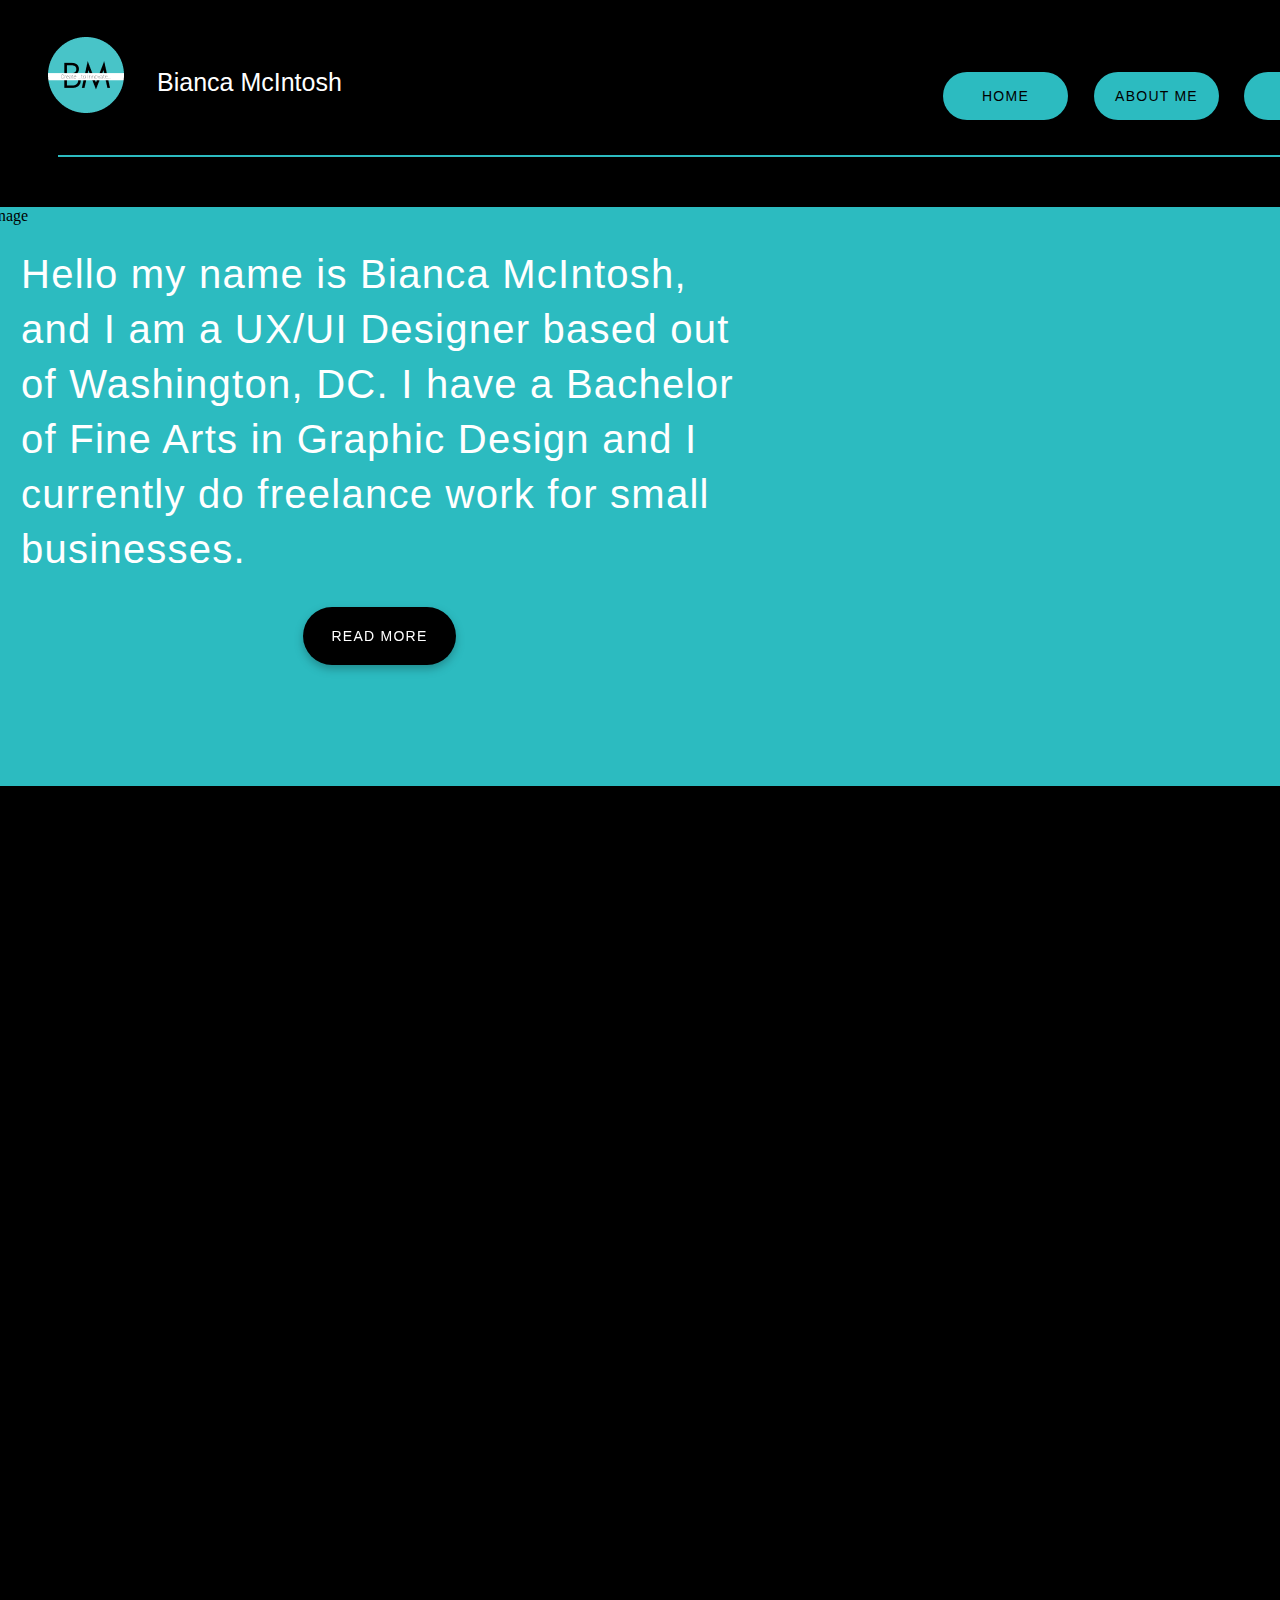
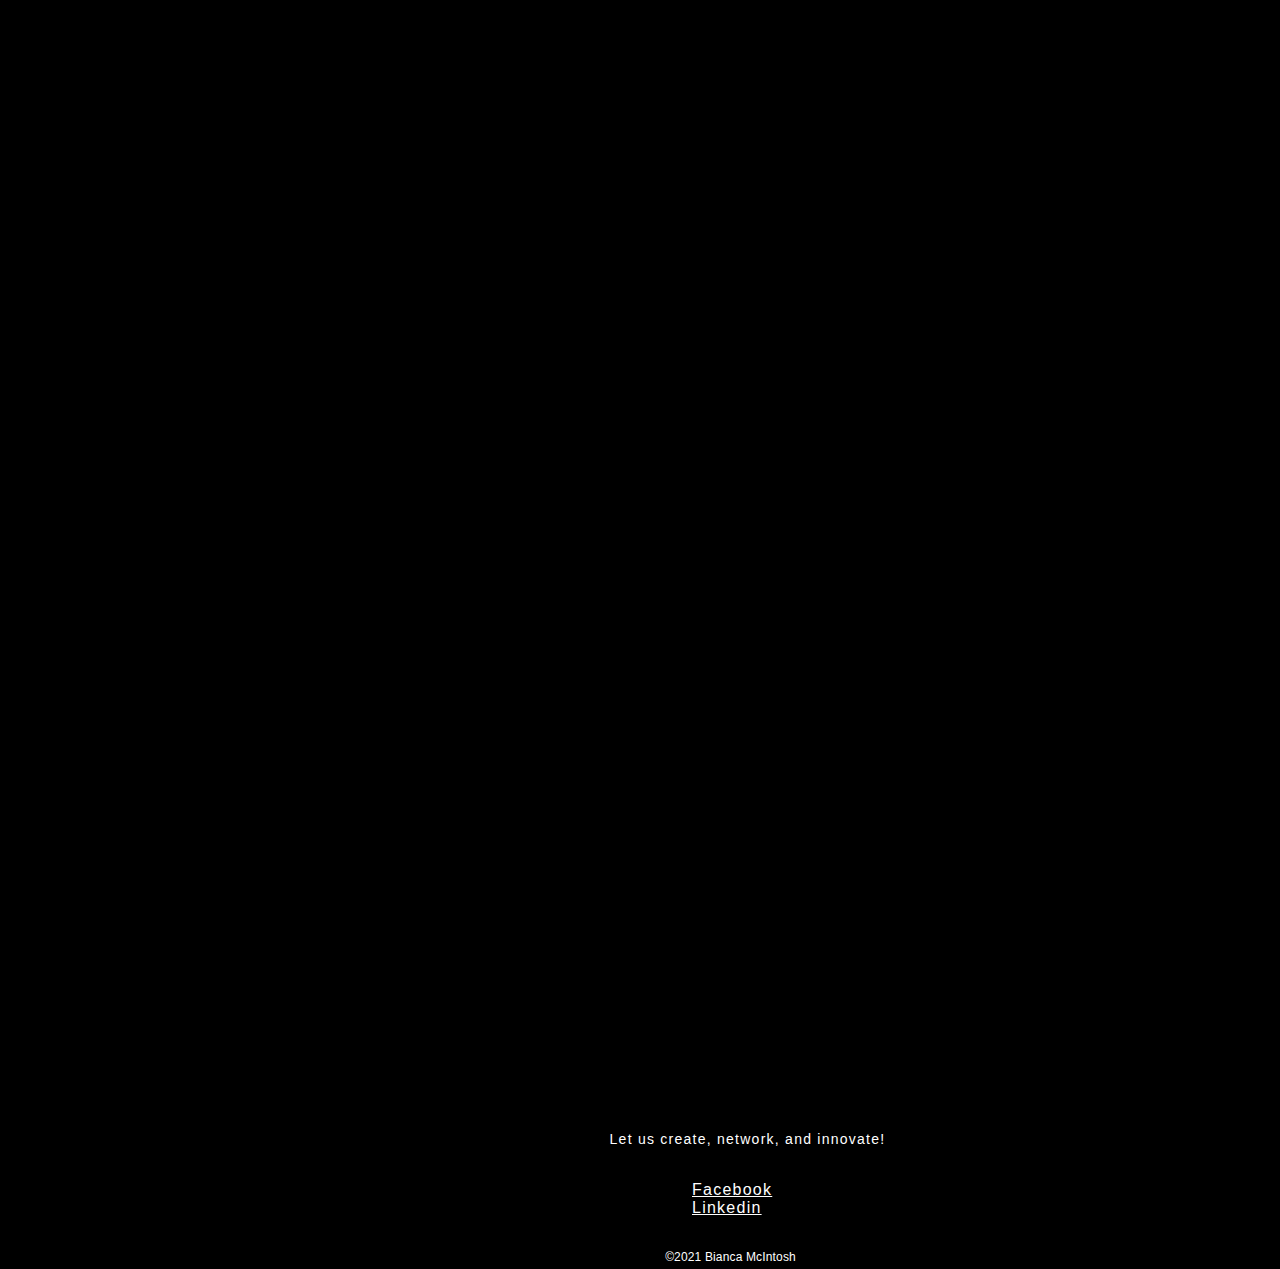
==== index.html @ e49cc17b "update photo" ====
<!DOCTYPE html>
<html>
<head>
    <link rel="stylesheet" href="css/style.css">


</head>
<body>
        
    <header class= "navigation">
        <div class="logo">
        
            <img src="images/Logo.png" alt="Logo">
            <span class="bianca">Bianca McIntosh</span>

            <nav>
                <button class="button button1">Work</button>
                <button class="button button2">About Me</button>
                <button class="button button3">Home</button>
    
                </nav>
        </div>
       
        <hr class="horizontalLine">

    </header>
<section id="heroImg">
   
   <div class= "grid-container">
    
            <p class="myStory">Hello my name is Bianca McIntosh, and I am a UX/UI Designer based out of Washington, DC. 
            I have a Bachelor of Fine Arts in Graphic Design and I currently do freelance work for small businesses.</p>
            <button id="button4"> Read More</button>

         <img src="images/IMG_3652.png", alt="image"> 
    </div>
    </section>

   <footer>
    <p class="myquote">Let us create, network, and innovate!</p>
    <p class= "copyright"> ©2021 Bianca McIntosh</p>
        <ul style="list-style-type:none;">
            <footer class="footer facebook" class="footer linkedin" class="footer myquote" class=" footer copyright">
            <li></li><a href="https://www.facebook.com/BeTheDesign20"style="color: white">Facebook</a></li>
            <li><a href="https://www.linkedin.com/in/bianca-mcintosh-96a148134/" style="color: white;"> Linkedin </a></li>
            
        </ul> 
    </footer>
</section>


</body>
</html>
---- css/style.css ----
.button{
  position: absolute;
  background-color: #2cbbc0;
  color: black;
  display: inline-block;
  font-size: 14px;
  border: none;
  border-radius: 30px;
  font-family: -apple-system, BlinkMacSystemFont, 'Segoe UI', Roboto, Oxygen, Ubuntu, Cantarell, 'Open Sans', 'Helvetica Neue', sans-serif;
  font-style: normal;
  font-weight: 500;
  font-size: 14px;
  line-height: 16px;
  text-align: center;
  letter-spacing: 1.25px;
  text-transform: uppercase;
  margin-left: -70px;
  align-items: center;
}
.button1{
  left: 87.92%;
  right: 3.4%;
  top: 0.8%;
  bottom: 98.41%;
  width:125px;
  height: 48px;
  top: 35px;
  left: 1266px;
}
.button2{
  left: 77.5%;
  right: 13.82%;
  top: 0.8%;
  bottom: 98.41%;
  width:125px;
  height:48px;
  top: 35px;
  left: 1116px;
}
.button3{
left: 67.01%;
right: 24.31%;
top: 0.8%;
bottom: 98.41%;
Width: 125px;
Height: 48px;
top: 35px;
Left: 965px;
}
.navigation{
  width: 100%;
  background-color:black;
  padding-top: -50px;
  padding-right: 150px;
  padding-bottom: -500px;
  padding-left: 25px;
}
.logo{
  /*padding: 30px;
  margin-top: 100px;
  margin-bottom: 100px;
  margin-right: 150px;
  margin-left: -20px;*/
  position: absolute;
  width: 76px;
  height: 76px;
  left: 48px;
  top: 37px; 
}
.horizontalLine{
  position: absolute;
  width: 1333px;
  height: 0px;
  left: 58px;
  top: 147px;
  border: 1px solid #2cbbc0;
}
.bianca{
  display: inline-block;
  position: absolute;
  text-align: left;
  width: 266px;
  height: 48px;
  left: 109px;
  top: 45px;
  font-family: -apple-system, BlinkMacSystemFont, 'Segoe UI', Roboto, Oxygen, Ubuntu, Cantarell, 'Open Sans', 'Helvetica Neue', sans-serif;
  font-style: normal;
  font-weight: normal;
  font-size: 25px;
  line-height: 0px;
  color: white;
}
.ul{
  width: 50%;
  margin-left: auto;
}
.li{
padding: 5px;
}
#heroImg {
 position: absolute;
  left: 773px;
  right: -20px;
  top: 10px;
  bottom: 5315px;
  border-radius: 30px;
  height: 579px;
  width: 687px;
  /*background: url(file:///Users/Bianca/Documents/GitHub/My_First_Repo-/images/IMG_3652.png); */
  z-index: -1; 
  padding-bottom: -10px;
} 
.myStory{
  color: white;
  font-style: normal;
  position: absolute;
  width: 714px;
  height: 460px;
  left: 48px;
  top: 0px;
  font-family: -apple-system, BlinkMacSystemFont, 'Segoe UI', Roboto, Oxygen, Ubuntu, Cantarell, 'Open Sans', 'Helvetica Neue', sans-serif;
  font-style: normal;
  font-weight: normal;
  font-size: 40px;
  line-height: 55px;
  letter-spacing: 1.25px;
  align-items: flex-start;
 }
.image{
  *max-width: 500px;
  max-height: 600px;
  height: 600px;
  width: 500px; 
  display: flex;
  height: 600px;
  justify-content: center;
  align-items: center; 
}
 #button4{
  position: absolute;
  left: 22.92%;
  right: 66.46%;
  top: 10.79%;
  bottom: 88.26%;
  filter: drop-shadow(0px 4px 4px rgba(0, 0, 0, 0.25));
  width: 153px;
  height: 58px;
  top: 400px;
  left: 330px;
  background-color: black;
  color: white;
  display: inline-block;
  font-size: 14px;
  border: none;
  border-radius: 30px;
  font-family: -apple-system, BlinkMacSystemFont, 'Segoe UI', Roboto, Oxygen, Ubuntu, Cantarell, 'Open Sans', 'Helvetica Neue', sans-serif;
  font-style: normal;
  font-weight: 500;
  font-size: 14px;
  line-height: 16px;
  text-align: center;
  letter-spacing: 1.25px;
  text-transform: uppercase;
 }
 .footer{
  position: absolute;
  font-display: inline-block;
  letter-spacing: 1.25px;
  display: inline-block;
  align-items: center;
  text-align: center;
  font-family: -apple-system, BlinkMacSystemFont, 'Segoe UI', Roboto, Oxygen, Ubuntu, Cantarell, 'Open Sans', 'Helvetica Neue', sans-serif;
  font-style: normal;
 }
 .myquote{
  height: 128px;
  width: 1135px;
  left: 180px;
  top: 5917px;
  color: white;
  position: absolute;
  font-weight: 500;
  font-size: 14px;
  line-height: 16px;
  text-align: center;
  letter-spacing: 1.25px;
  position: absolute;
  display: inline-block;
  align-items: center;
  text-align: center;
  font-family: -apple-system, BlinkMacSystemFont, 'Segoe UI', Roboto, Oxygen, Ubuntu, Cantarell, 'Open Sans', 'Helvetica Neue', sans-serif;
  font-style: normal;
  margin-right: auto;
 }
 .copyright{
 width: 1395px;
 height: 24px;
 left: 663px;
 top: 6033px;
 font-weight: 500;
 font-size: 12px;
 line-height: 24px;
 letter-spacing: 0.15px;
 color: white;
 position: absolute;
 margin-left: -630px;
 margin-right: center;
 position: absolute;
 align-items: center;
 text-align: center;
 align-content: center;
 font-family: -apple-system, BlinkMacSystemFont, 'Segoe UI', Roboto, Oxygen, Ubuntu, Cantarell, 'Open Sans', 'Helvetica Neue', sans-serif;
 font-style: normal;
 }
 .facebook{
  left: 48.06%;
  right: 50.21%;
  top: 98.19%;
  bottom: 1.4%;
  width: 25px;
  height: 25px;
  top: 5981px;
  left: 692px;
  border-radius: 0px;
  margin-right: auto;
  color: white;
 }
 .linkedin{
  left: 51.32%;
  right: 46.94%;
  top: 98.19%;
  bottom: 1.4%;
  height: 25px;
  width: 25px;
  left: 739px;
  top: 5981px;
  border-radius: 0px;
  margin-right: auto;
  color: white;
 }
 .grid-container{
  position: absolute;
  width: 1391px;
  height: 579px;
  left: -800px;
  top: 197px;
  background-color: #2cbbc0;
  border-radius: 0px;
 } 
 
 body{
  background-color: black;
  @media screen and (min-width: 800px) {column: 100%
  width: 100%}
}
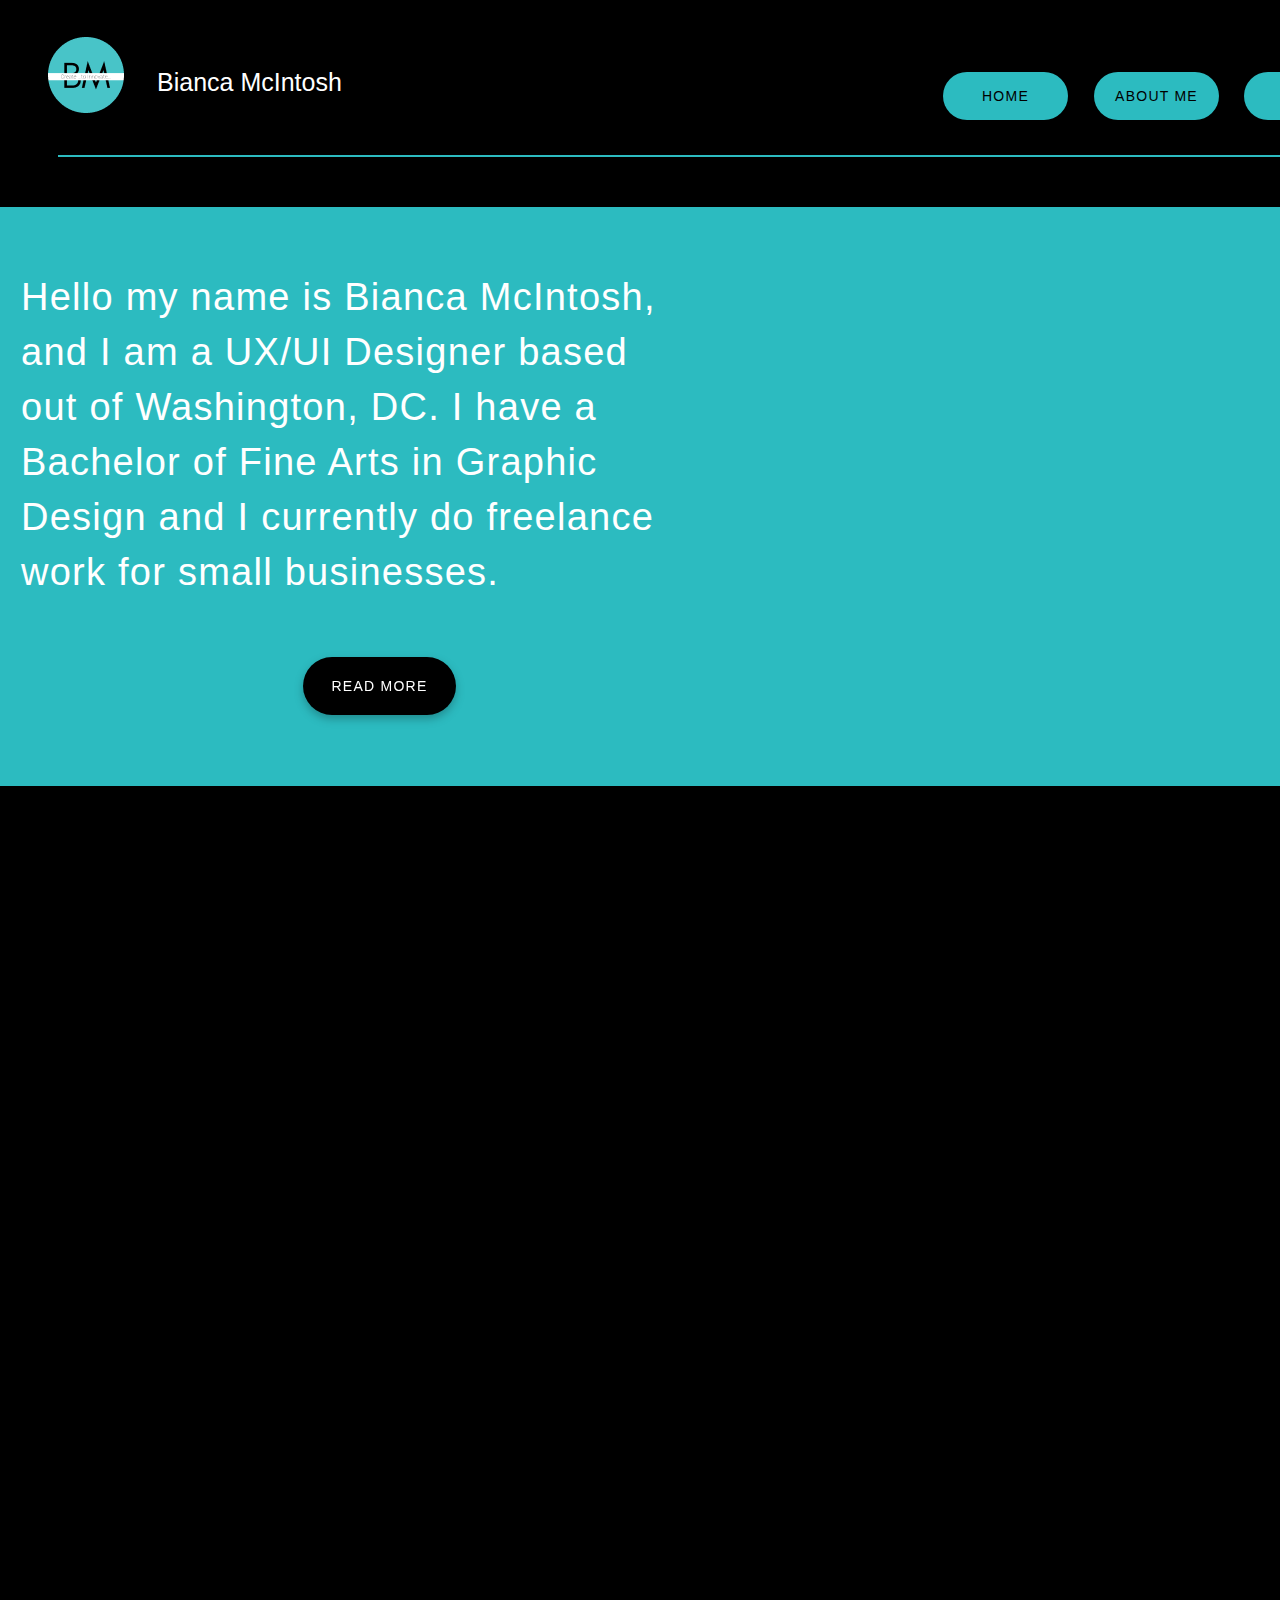
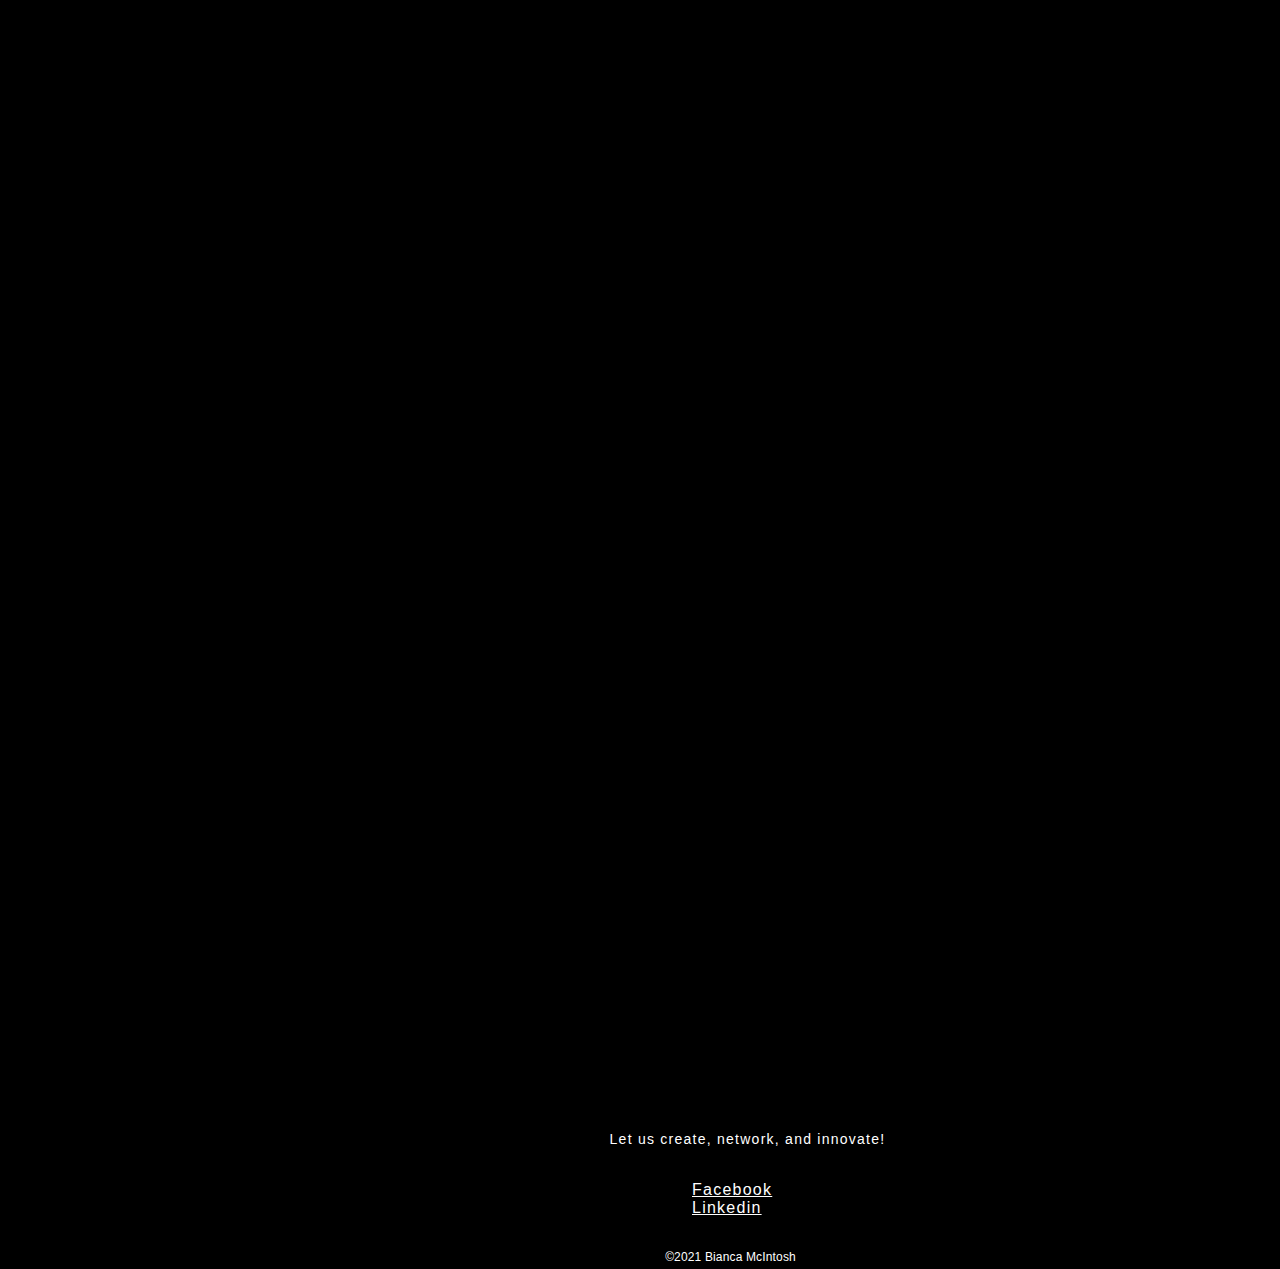
==== commit 0eec5d74: "Fixed hero image." ====
--- a/index.html
+++ b/index.html
@@ -32,7 +32,8 @@
             I have a Bachelor of Fine Arts in Graphic Design and I currently do freelance work for small businesses.</p>
             <button id="button4"> Read More</button>
 
-         <img src="images/IMG_3652.png", alt="image"> 
+         <img src="images/IMG_3652.png" style="float:right" alt="image" class="heroImg"> 
+
     </div>
     </section>
 
--- a/css/style.css
+++ b/css/style.css
@@ -110,24 +110,26 @@
   /*background: url(file:///Users/Bianca/Documents/GitHub/My_First_Repo-/images/IMG_3652.png); */
   z-index: -1; 
   padding-bottom: -10px;
+  float:right;
 } 
 .myStory{
   color: white;
   font-style: normal;
   position: absolute;
-  width: 714px;
+  width: 650px;
   height: 460px;
   left: 48px;
   top: 0px;
   font-family: -apple-system, BlinkMacSystemFont, 'Segoe UI', Roboto, Oxygen, Ubuntu, Cantarell, 'Open Sans', 'Helvetica Neue', sans-serif;
   font-style: normal;
   font-weight: normal;
-  font-size: 40px;
+  font-size: 38px;
   line-height: 55px;
   letter-spacing: 1.25px;
   align-items: flex-start;
- }
-.image{
+  padding-top: 25px;
+ }
+/*.image{
   *max-width: 500px;
   max-height: 600px;
   height: 600px;
@@ -136,7 +138,7 @@
   height: 600px;
   justify-content: center;
   align-items: center; 
-}
+}*/
  #button4{
   position: absolute;
   left: 22.92%;
@@ -146,11 +148,10 @@
   filter: drop-shadow(0px 4px 4px rgba(0, 0, 0, 0.25));
   width: 153px;
   height: 58px;
-  top: 400px;
+  top: 450px;
   left: 330px;
   background-color: black;
   color: white;
-  display: inline-block;
   font-size: 14px;
   border: none;
   border-radius: 30px;
@@ -248,7 +249,7 @@
   background-color: #2cbbc0;
   border-radius: 0px;
  } 
- 
+
  body{
   background-color: black;
   @media screen and (min-width: 800px) {column: 100%
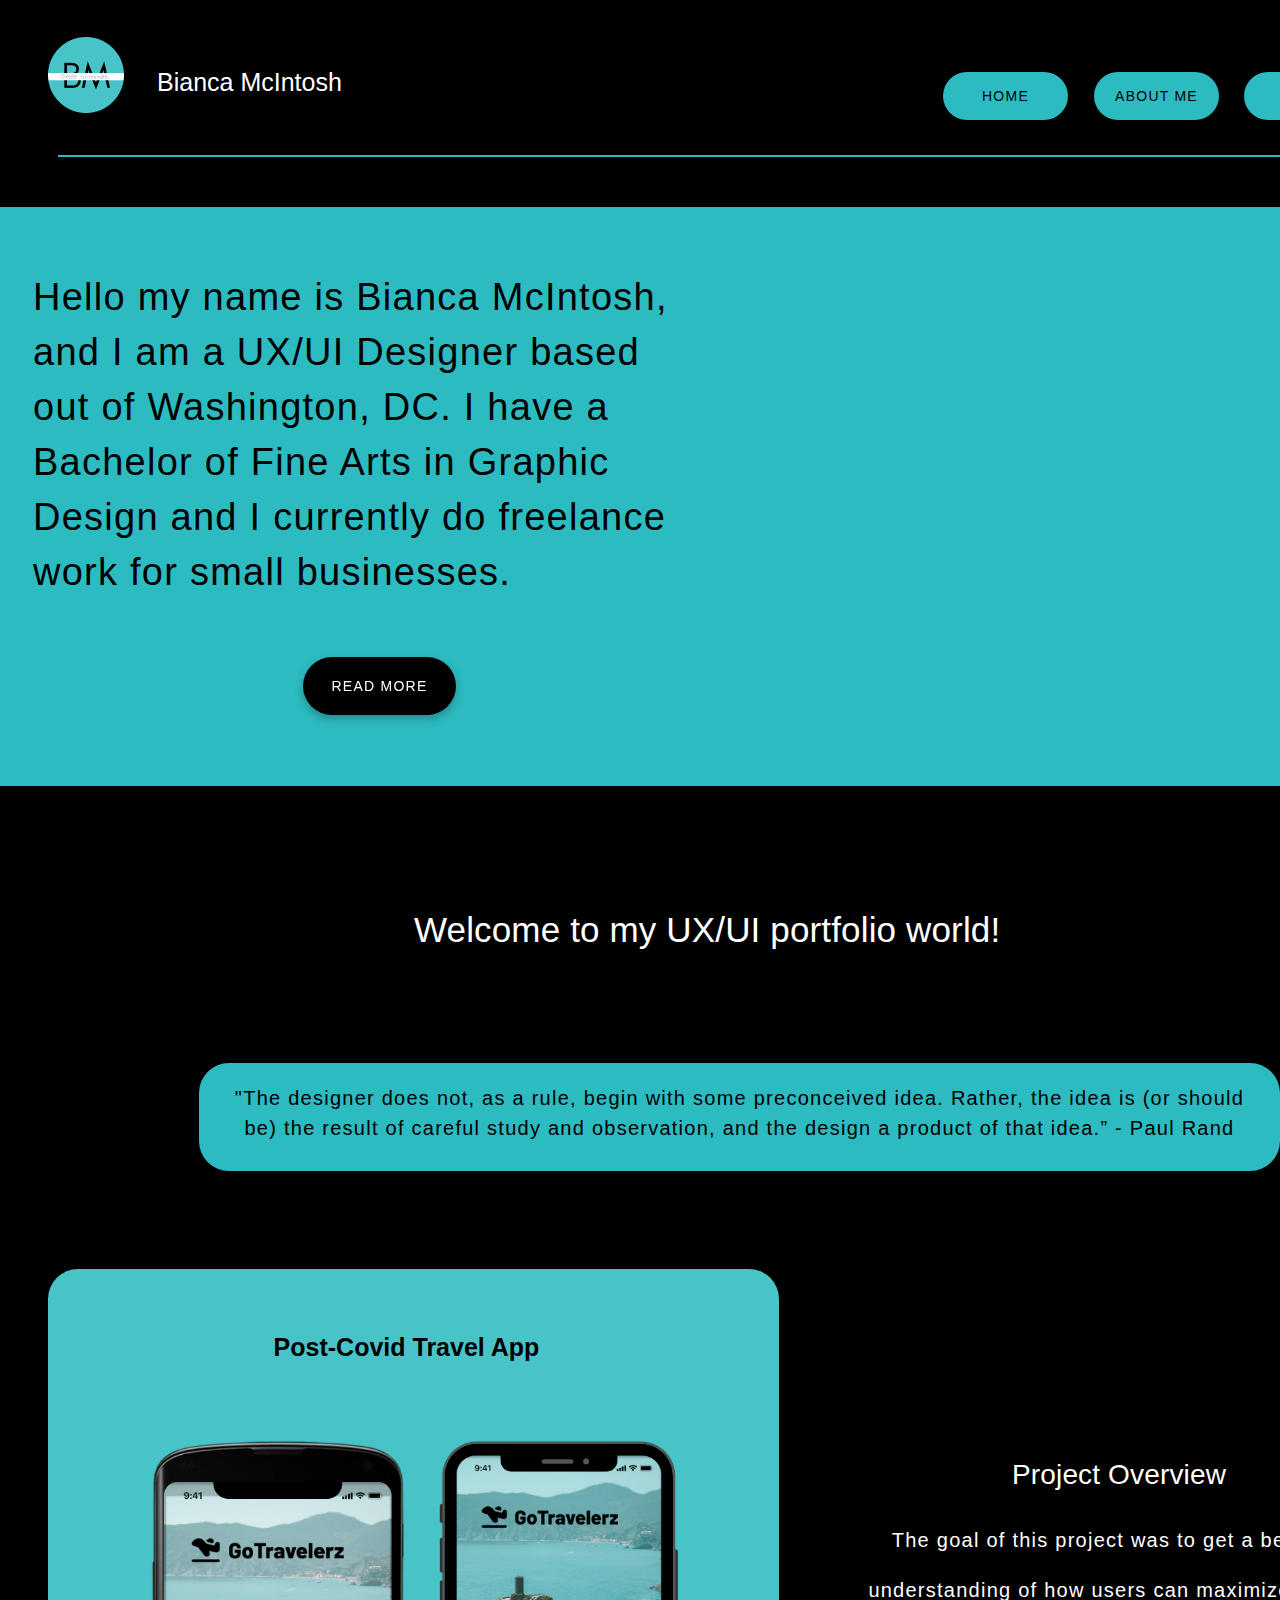
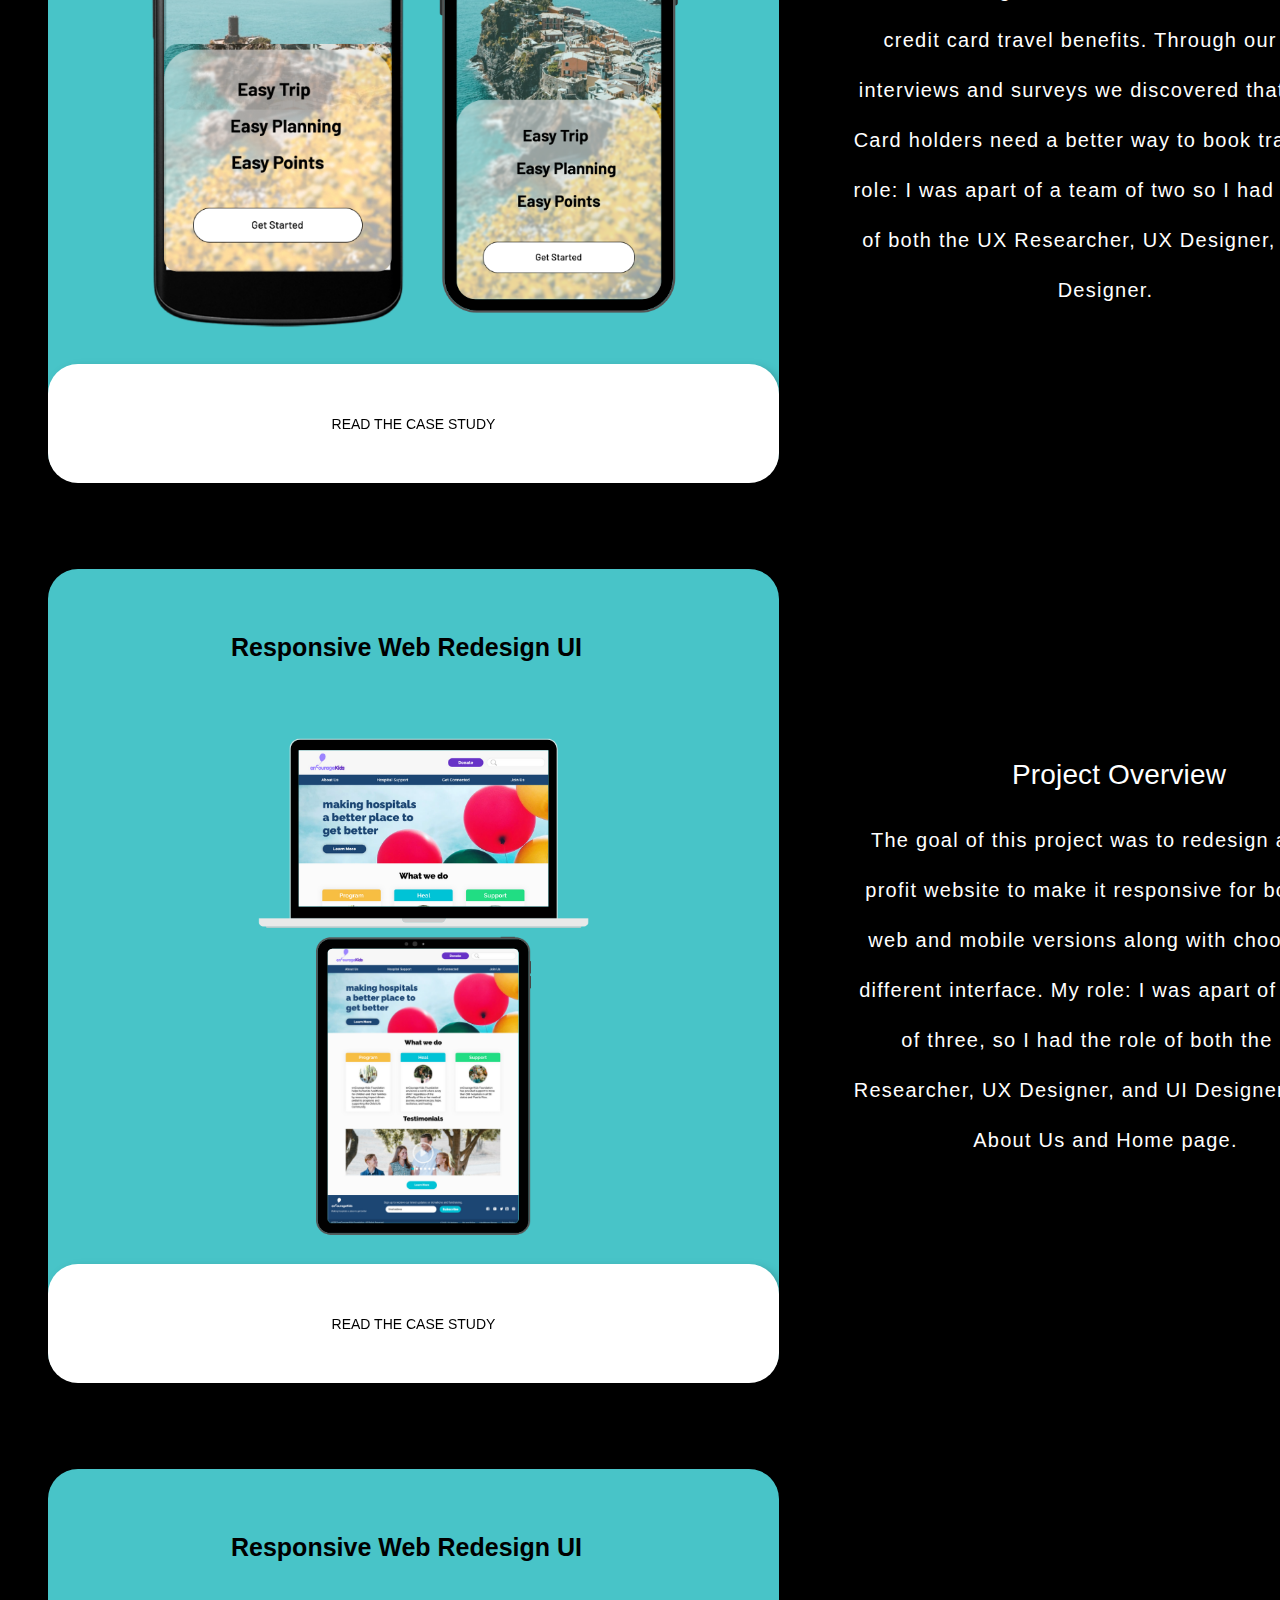
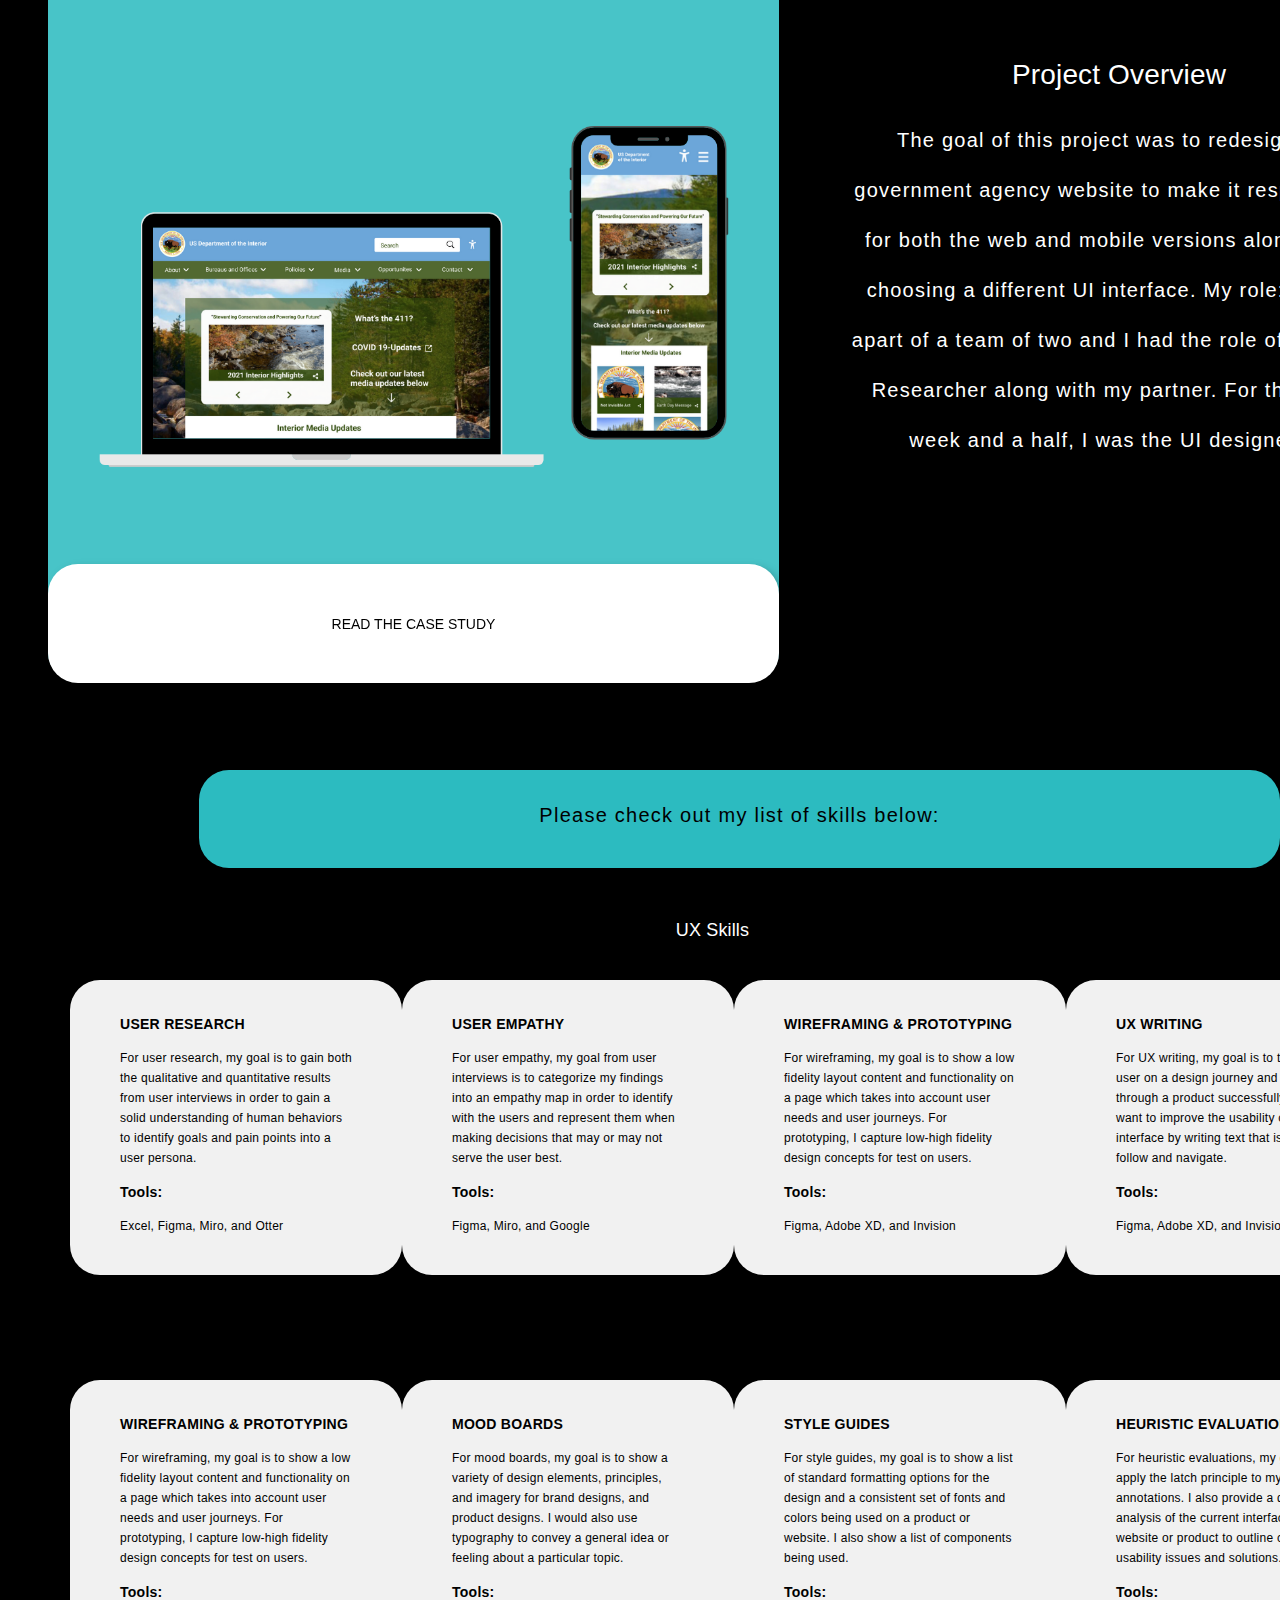
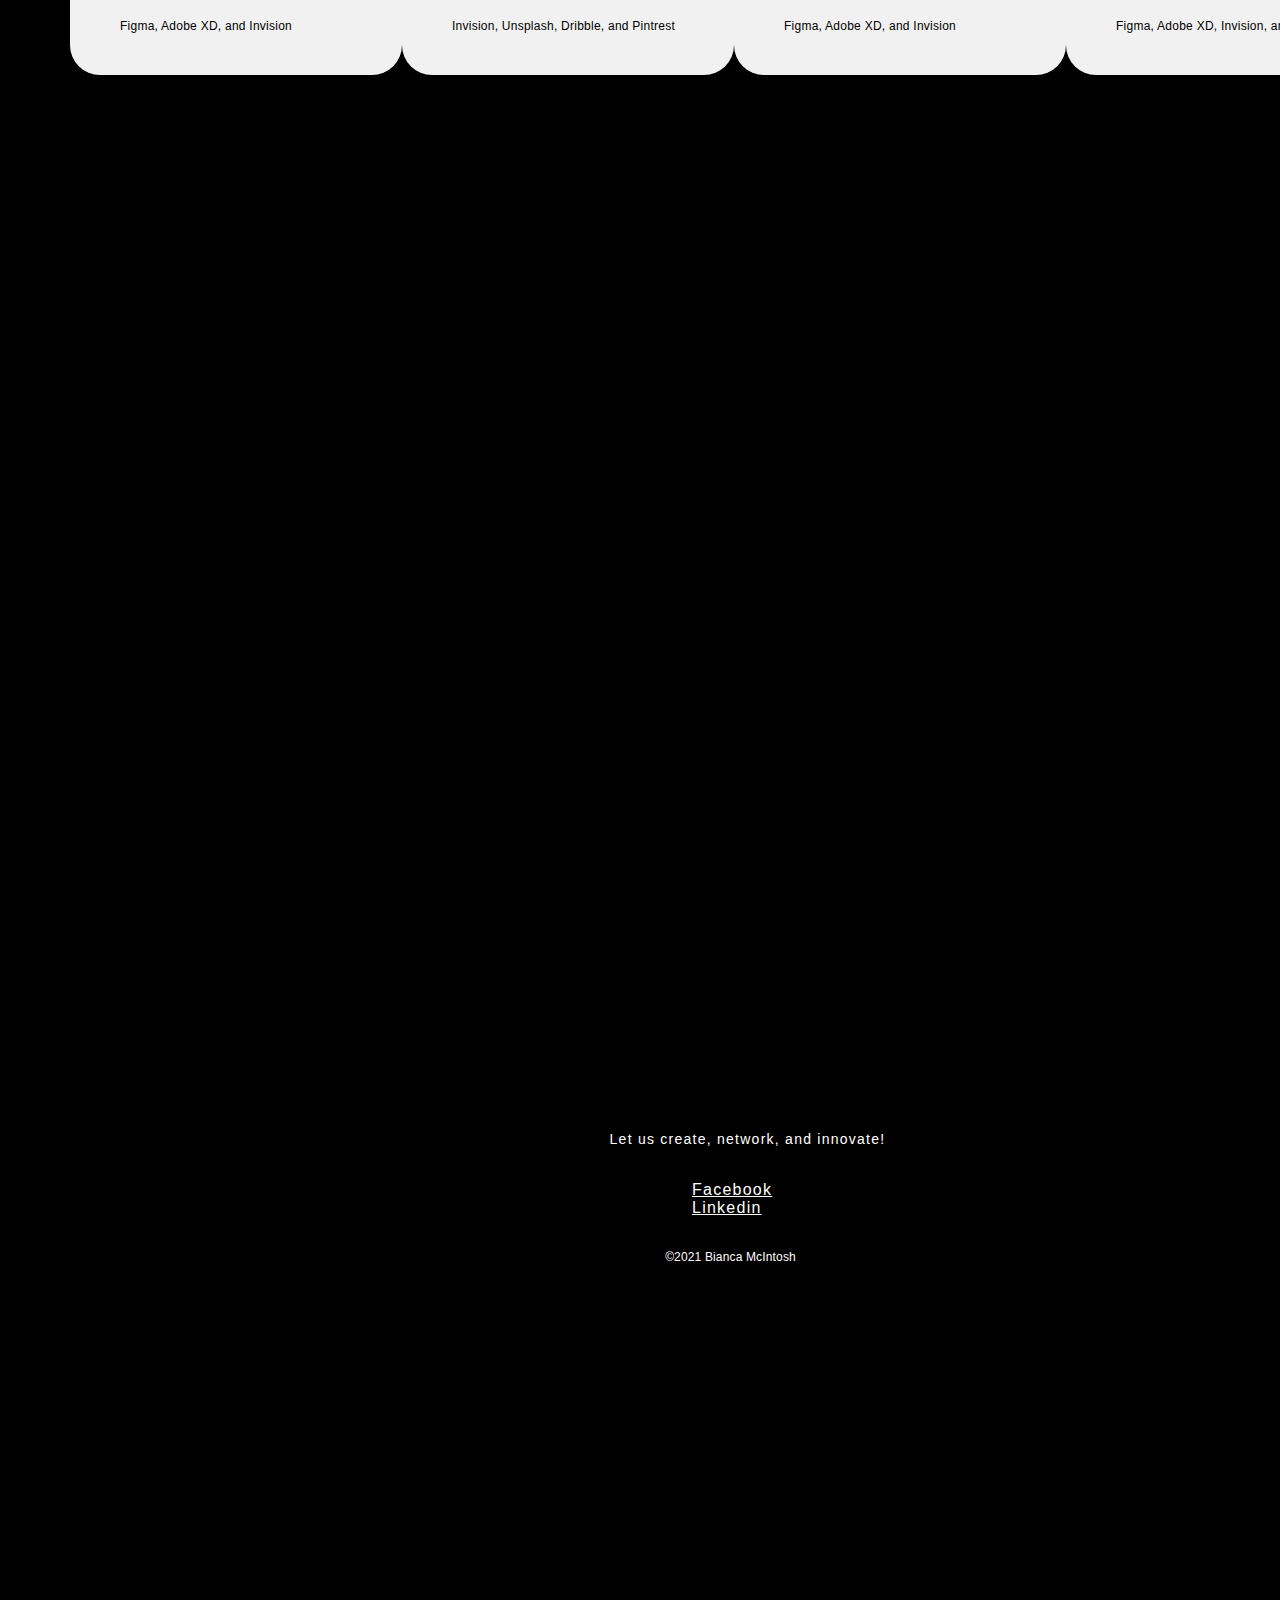
==== commit b034b7d3: "Updates." ====
--- a/index.html
+++ b/index.html
@@ -24,19 +24,122 @@
         <hr class="horizontalLine">
 
     </header>
-<section id="heroImg">
+<section id="hero">
    
    <div class= "grid-container">
     
-            <p class="myStory">Hello my name is Bianca McIntosh, and I am a UX/UI Designer based out of Washington, DC. 
-            I have a Bachelor of Fine Arts in Graphic Design and I currently do freelance work for small businesses.</p>
-            <button id="button4"> Read More</button>
+        <p class="myStory">Hello my name is Bianca McIntosh, and I am a UX/UI Designer based out of Washington, DC. 
+        I have a Bachelor of Fine Arts in Graphic Design and I currently do freelance work for small businesses.</p>
+        <button id="button4"> Read More</button>
 
-         <img src="images/IMG_3652.png" style="float:right" alt="image" class="heroImg"> 
+        <img class="heroimage" src="images/IMG_3652.png" alt="image"  class="hero">
 
     </div>
     </section>
+    <section>
+        <h1 class= "title">Welcome to my UX/UI portfolio world!</h1>
+        <div>
+        
+            <p class="quote">"The designer does not, as a rule, begin with some preconceived idea. Rather, the idea is (or should be) 
+            the result of careful study and observation, and the design a product of that idea.” - Paul Rand </p>
+        </div>
+            
+            <div class="container">
+                <h2><b class="h2">Post-Covid Travel App</b></h2>
+                <img class="image2" src="images/Untitled design (1).png" alt="Project1">
+                <button id="button5"> READ THE CASE STUDY</button>
+                <h3 class="h3"> Project Overview</h3>
+                <p class="overview">The goal of this project was to get a better understanding of how users can maximize their credit card travel benefits. 
+                    Through our user interviews and surveys we discovered that Credit Card holders need a better way to book travel.
+                    My role: I was apart of a team of two so I had the role of both the UX Researcher, UX Designer, and UI Designer.</p>
 
+               <div class="container2">
+                <h2><b class="h2">Responsive Web Redesign UI</b></h2>
+                <img class="image2" src="images/Untitled design (3).png" alt="Project2">
+                <button id="button5"> READ THE CASE STUDY</button>
+                <h3 class="h3"> Project Overview</h3>
+                <p class="overview">The goal of this project was to redesign a non-profit website to make it responsive for both the 
+                    web and mobile versions along with choosing a different interface. My role: I was apart of a team of three, so I had 
+                    the role of both the UX Researcher, UX Designer, and UI Designer for the About Us and Home page.</p>
+
+                    <div class="container2">
+                        <h2><b class="h2">Responsive Web Redesign UI</b></h2>
+                        <img class="image2" src="images/Untitled design (2).png" alt="Project3">
+                        <button id="button5"> READ THE CASE STUDY</button>
+                        <h3 class="h3"> Project Overview</h3>
+                        <p class="overview">The goal of this project was to redesign a government agency website to make it responsive for
+                            both the web and mobile versions along with choosing a different UI interface. My role: I was apart of a 
+                            team of two and I had the role of the UX Researcher along with my partner. For the last week and a half, 
+                            I was the UI designer.</p>
+            </div>
+          </div>
+    </section>
+    <section>
+        <div>
+        
+            <p class="subhead">Please check out my list of skills below: </p>
+        </div>
+
+        <p class="h4"> UX Skills</p>
+        <div class="flex-container">
+            
+            <div class="box">
+                <h3>USER RESEARCH</h3>
+                For user research, my goal is to gain both the qualitative and quantitative results from user interviews in order 
+                to gain a solid understanding of human behaviors to identify goals and pain points into a user persona. 
+                <h3>Tools:</h3>Excel, Figma, Miro, and Otter
+            </div>
+            <div class="box">
+                <h3> USER EMPATHY</h3>
+                For user empathy, my goal from user interviews is to categorize my findings into an empathy map in order to identify 
+                with the users and represent them when making decisions that may or may not serve the user best. 
+                <h3>Tools:</h3>Figma, Miro, and Google
+            </div>
+        
+            <div class="box">
+            <h3>WIREFRAMING & PROTOTYPING</h3>
+                For wireframing, my goal is to show a low fidelity layout content and functionality on a page which takes into account user needs and 
+                user journeys. For prototyping, I capture low-high fidelity design concepts for test on users. 
+                <h3>Tools:</h3>Figma, Adobe XD, and Invision
+            </div>  
+
+            <div class="box">
+            <h3>UX WRITING</h3>
+            For UX writing, my goal is to take the user on a design journey and guide them through a product successfully. I also want to improve the usability of an interface by writing text that is easy to follow and navigate.
+            <h3>Tools:</h3>Figma, Adobe XD, and Invision
+            </div>  
+                <p class="h4"> UI Skills</p>
+
+            <div class="box">
+                <h3>WIREFRAMING & PROTOTYPING</h3>
+                For wireframing, my goal is to show a low fidelity layout content and functionality on a page which takes into account user needs and user journeys. 
+                For prototyping, I capture low-high fidelity design concepts for test on users. 
+                <h3>Tools:</h3>Figma, Adobe XD, and Invision
+            </div>  
+
+            <div class="box">
+                <h3>MOOD BOARDS</h3>
+                For mood boards, my goal is to show a variety of design elements, principles, and imagery for brand designs, and product 
+                designs. I would also use typography to convey a general idea or feeling about a particular topic.
+                <h3>Tools:</h3>Invision, Unsplash, Dribble, and Pintrest
+            </div>  
+
+            <div class="box">
+                <h3>STYLE GUIDES</h3>
+                For style guides, my goal is to show a list of standard formatting options for the design and a consistent set of fonts 
+                and colors being used on a product or website. I also show a list of components being used.
+                <h3>Tools:</h3>Figma, Adobe XD, and Invision
+            </div>  
+
+            <div class="box">
+                <h3>HEURISTIC EVALUATIONS</h3>
+                For heuristic evaluations, my goal is apply the latch principle to my annotations. I also provide a detailed analysis of
+                the current interface of a website or product to outline current usability issues and solutions.
+                <h3>Tools:</h3>Figma, Adobe XD, Invision, and Google
+            </div>  
+
+          </div>
+    </section>
    <footer>
     <p class="myquote">Let us create, network, and innovate!</p>
     <p class= "copyright"> ©2021 Bianca McIntosh</p>
--- a/css/style.css
+++ b/css/style.css
@@ -1,4 +1,6 @@
-
+body{
+  background-color: black;
+}
 .button{
   position: absolute;
   background-color: #2cbbc0;
@@ -98,10 +100,10 @@
 .li{
 padding: 5px;
 }
-#heroImg {
+#hero{
  position: absolute;
   left: 773px;
-  right: -20px;
+  right: -30px;
   top: 10px;
   bottom: 5315px;
   border-radius: 30px;
@@ -113,12 +115,12 @@
   float:right;
 } 
 .myStory{
-  color: white;
+  color: black;
   font-style: normal;
   position: absolute;
   width: 650px;
   height: 460px;
-  left: 48px;
+  left: 60px;
   top: 0px;
   font-family: -apple-system, BlinkMacSystemFont, 'Segoe UI', Roboto, Oxygen, Ubuntu, Cantarell, 'Open Sans', 'Helvetica Neue', sans-serif;
   font-style: normal;
@@ -129,16 +131,20 @@
   align-items: flex-start;
   padding-top: 25px;
  }
-/*.image{
-  *max-width: 500px;
-  max-height: 600px;
-  height: 600px;
-  width: 500px; 
-  display: flex;
-  height: 600px;
-  justify-content: center;
-  align-items: center; 
-}*/
+.heroimage{
+  padding-right: auto;
+  float: right;
+}
+.image2{
+  left: 3.33%;
+  right: 45.9%;
+  bottom: 50%;
+  border-radius: 30px;
+  width:730px;
+  height: 730px;
+  top: 146.29px;
+  padding-block-start: 30px;
+}
  #button4{
   position: absolute;
   left: 22.92%;
@@ -164,6 +170,21 @@
   letter-spacing: 1.25px;
   text-transform: uppercase;
  }
+ #button5{
+  position: absolute;
+  filter: drop-shadow(4px 4px 4px rgba(0, 0, 0, 0.25));
+  /*width: 153px;
+  height: 58px;*/
+  background-color: white;
+  color: black;
+  font-size: 14px;
+  border-radius: 30px;
+  border: none;
+  width: 731px;
+  height: 119px;
+  left: 0px;
+  top: 695px;
+}
  .footer{
   position: absolute;
   font-display: inline-block;
@@ -249,9 +270,179 @@
   background-color: #2cbbc0;
   border-radius: 0px;
  } 
-
- body{
-  background-color: black;
-  @media screen and (min-width: 800px) {column: 100%
-  width: 100%}
-}+.title{
+  position: absolute;
+  width: 678px;
+  height: 24px;
+  left: 414px;
+  top: 895px;
+  font-family: -apple-system, BlinkMacSystemFont, 'Segoe UI', Roboto, Oxygen, Ubuntu, Cantarell, 'Open Sans', 'Helvetica Neue', sans-serif;
+  font-style: normal;
+  font-weight: 500;
+  font-size: 35px;
+  line-height: 24px;
+  letter-spacing: 0.15px;
+  color: #FFFFFF;
+}
+/*grid-container2{
+  position: absolute;
+  width: 1136px;
+  height: 158px;
+  left: 152px;
+  top: 998px;
+  background-color: #2cbbc0;
+  border-radius: 0px;
+  /*z-index: -1;
+} */
+.quote{
+  position: absolute;
+  width: 1041px;
+  height: 68px;
+  left: 199px;
+  top: 1043px;
+  font-family: -apple-system, BlinkMacSystemFont, 'Segoe UI', Roboto, Oxygen, Ubuntu, Cantarell, 'Open Sans', 'Helvetica Neue', sans-serif;
+  font-style: normal;
+  font-weight: normal;
+  font-size: 20px;
+  line-height: 30px;
+  letter-spacing: 1.25px;
+  color:black;
+  background-color: #2cbbc0;
+  text-align: center;
+  padding-left: 20px;
+  padding-right: 20px;
+  padding-top: 20px;
+  padding-bottom: 20px;
+  border-radius: 30px;
+}
+.subhead{
+  position: absolute;
+  width: 1041px;
+  height: 68px;
+  left: 199px;
+  top: 3950px;
+  font-family: -apple-system, BlinkMacSystemFont, 'Segoe UI', Roboto, Oxygen, Ubuntu, Cantarell, 'Open Sans', 'Helvetica Neue', sans-serif;
+  font-style: bold;
+  font-weight: normal;
+  font-size: 20px;
+  line-height: 30px;
+  letter-spacing: 1.25px;
+  color:black;
+  background-color: #2cbbc0;
+  text-align: center;
+  padding-left: 20px;
+  padding-right: 20px;
+  padding-top: 30px;
+  border-radius: 30px;
+  text-align: center;
+}
+.container{
+  position: absolute;
+  bottom: 65.82%;
+  background: #48C4C8;
+  border-radius: 30px;
+  Width: 731px;
+  Height: 813px;
+  top: 1269px;
+  left:48px;
+  font-family: -apple-system, BlinkMacSystemFont, 'Segoe UI', Roboto, Oxygen, Ubuntu, Cantarell, 'Open Sans', 'Helvetica Neue', sans-serif;
+  text-align: center;
+}
+.container2{
+  position: absolute;
+  bottom: 65.82%;
+  background: #48C4C8;
+  border-radius: 30px;
+  Width: 731px;
+  Height: 813px;
+  top: 900px;
+  left:auto;
+  font-family: -apple-system, BlinkMacSystemFont, 'Segoe UI', Roboto, Oxygen, Ubuntu, Cantarell, 'Open Sans', 'Helvetica Neue', sans-serif;
+  text-align: center;
+}
+.h2{
+  position: absolute;
+  width: 357px;
+  height: 24px;
+  left: 180px;
+  top: 64px;
+  font-size: 25px;
+}
+.overview{
+  position: absolute;
+  width: 515px;
+  height: 451px;
+  left: 800px;
+  top: 226.29px;
+  font-family: -apple-system, BlinkMacSystemFont, 'Segoe UI', Roboto, Oxygen, Ubuntu, Cantarell, 'Open Sans', 'Helvetica Neue', sans-serif;
+  font-style: normal;
+  font-weight: normal;
+  font-size: 20px;
+  line-height: 50px;
+  letter-spacing: 1.25px;
+  color: #FFFFFF;
+}
+.h3{
+  position: absolute;
+  width: 262px;
+  height: 24px;
+  left: 940px;
+  top: 166.29px;
+  font-family: -apple-system, BlinkMacSystemFont, 'Segoe UI', Roboto, Oxygen, Ubuntu, Cantarell, 'Open Sans', 'Helvetica Neue', sans-serif;
+  font-style: normal;
+  font-weight: 500;
+  font-size: 28px;
+  line-height: 24px;
+  text-align: center;
+  letter-spacing: 0.15px;
+  color: #FFFFFF;
+}
+.h4{
+  position: absolute;
+  text-align: center;
+  width: 109px;
+  height: 24px;
+  left: 658px;
+  top: 4100px;
+  font-family: -apple-system, BlinkMacSystemFont, 'Segoe UI', Roboto, Oxygen, Ubuntu, Cantarell, 'Open Sans', 'Helvetica Neue', sans-serif;
+  font-style: normal;
+  font-weight: 500;
+  font-size: 18px;
+  line-height: 24px;
+  letter-spacing: 0.15px;
+  color: #FFFFFF;
+}
+.flex-container{
+  display:grid;
+  margin: 10px;
+  padding: 20px;
+  position: absolute;
+  grid-template-columns: 1fr 1fr 1fr 1fr;
+  grid-template-rows: 400px; 
+  left: 40px;
+  top: 4150px;
+  justify-content:space-between;
+}
+.box{
+  width: 232px;
+  height: 200px;
+  font-family: -apple-system, BlinkMacSystemFont, 'Segoe UI', Roboto, Oxygen, Ubuntu, Cantarell, 'Open Sans', 'Helvetica Neue', sans-serif;
+  font-style: normal;
+  font-weight: normal;
+  font-size: 12px;
+  line-height: 20px;
+  letter-spacing: 0.25px;
+  color: #000000;
+  background-color: #f1f1f1;
+  padding: 20px;
+  border-radius: 30px;
+  justify-content:space-between;
+  padding-block-end: 75px;
+  padding-inline: 50px;
+}
+  
+  @media only screen and (max-width: 800px) {
+  flex-containter {flex-direction: column;}
+  
+  }
+ 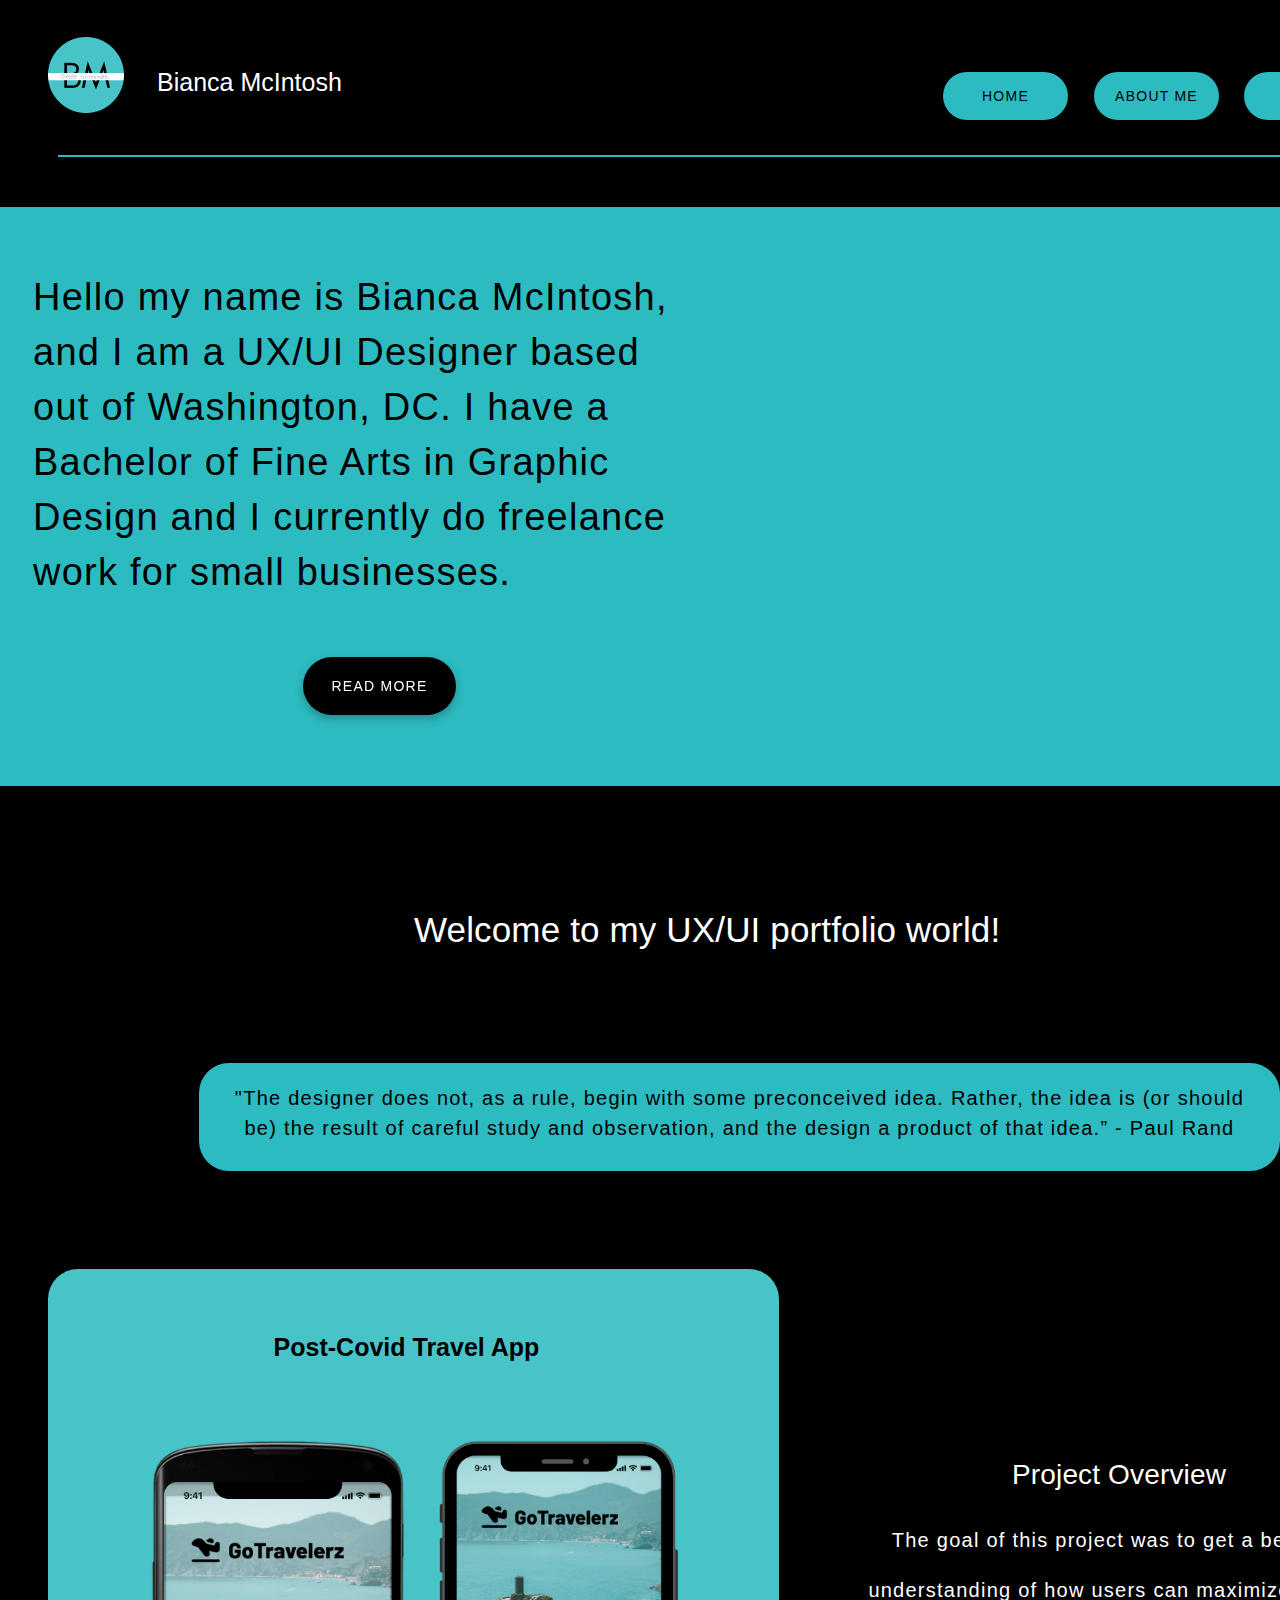
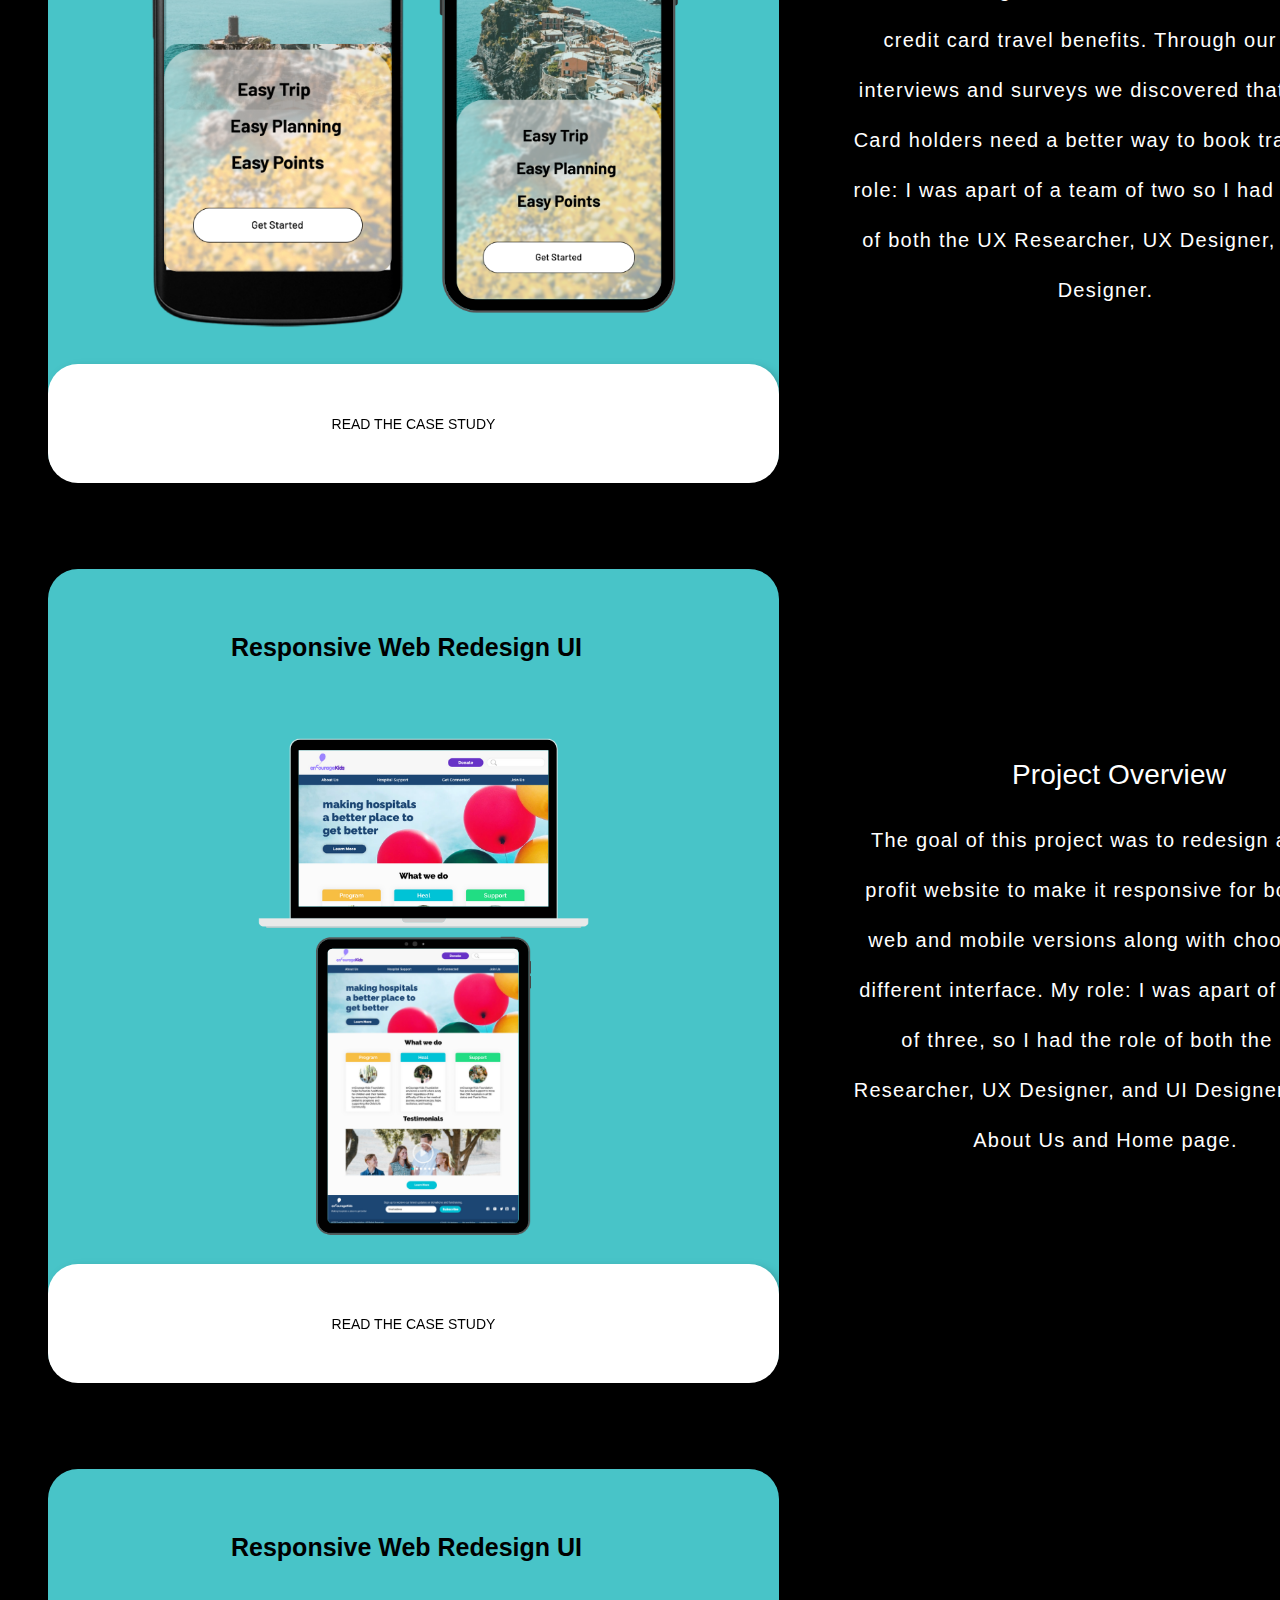
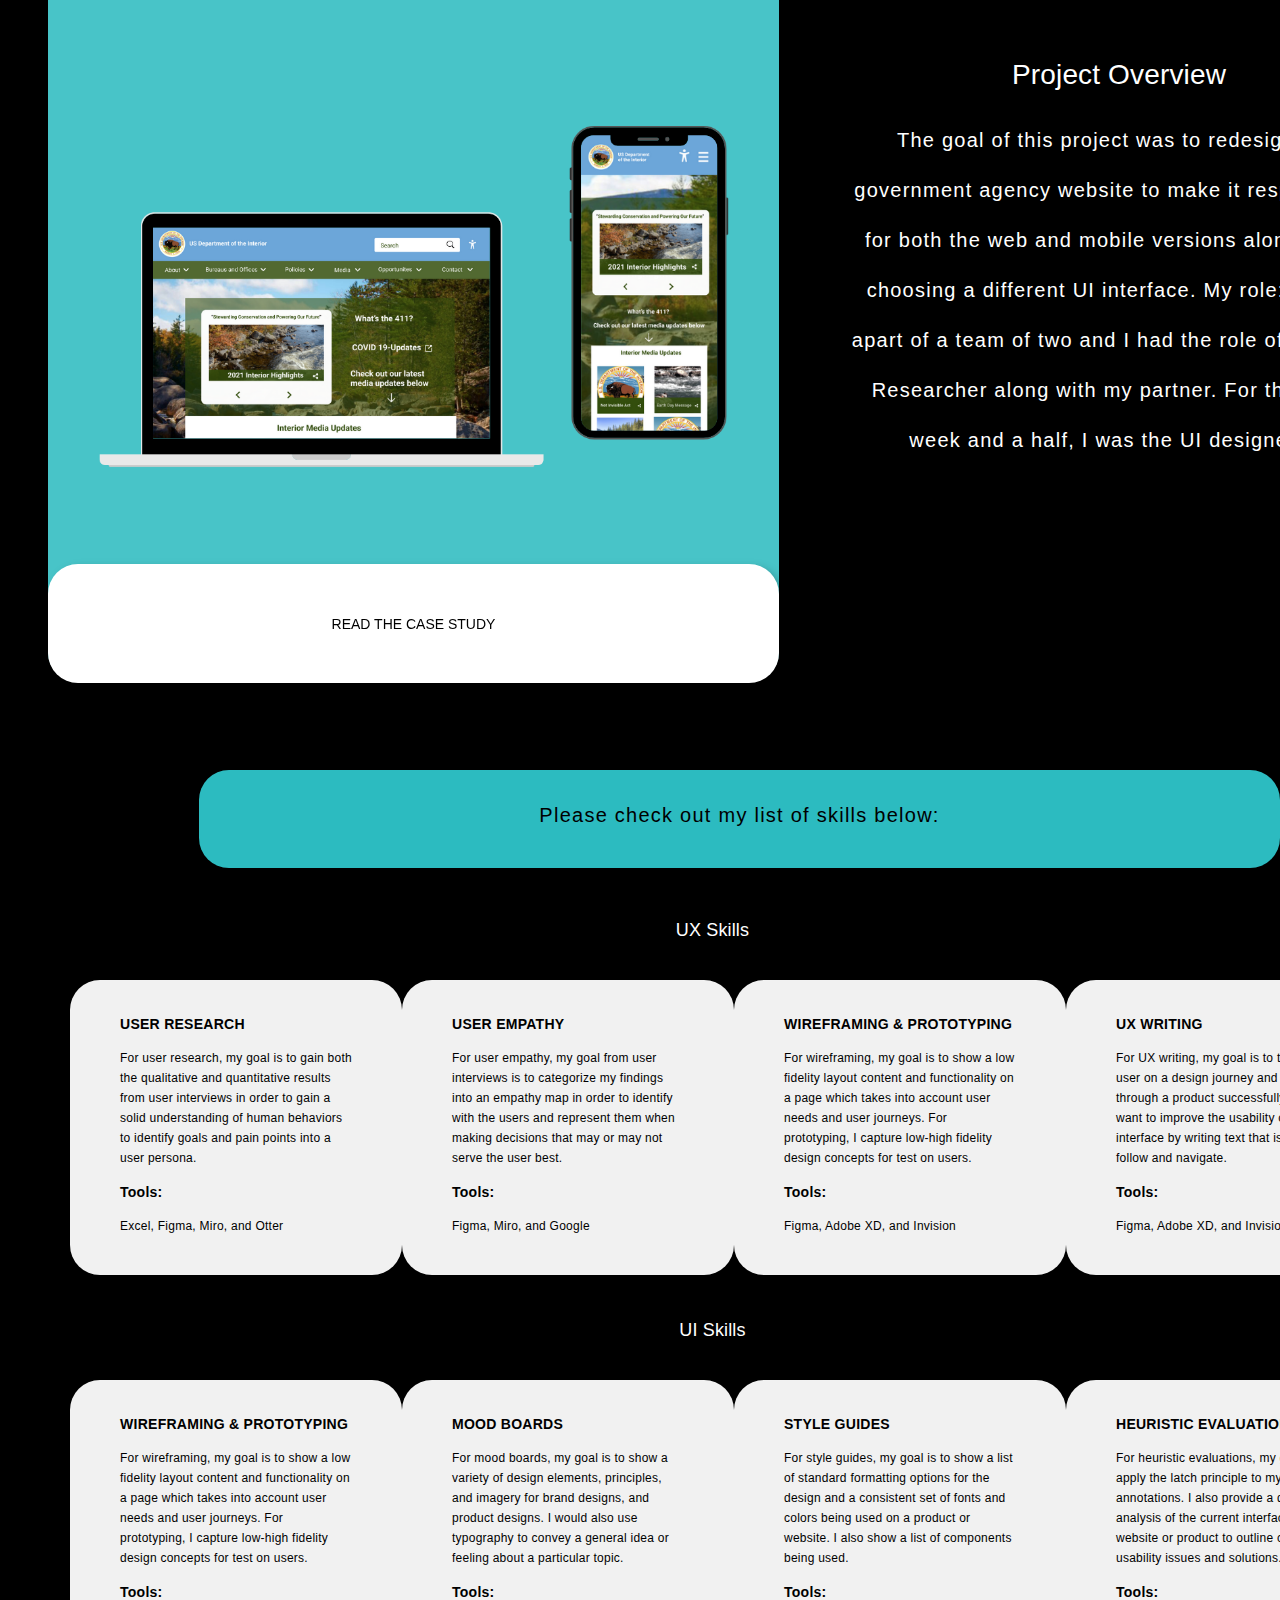
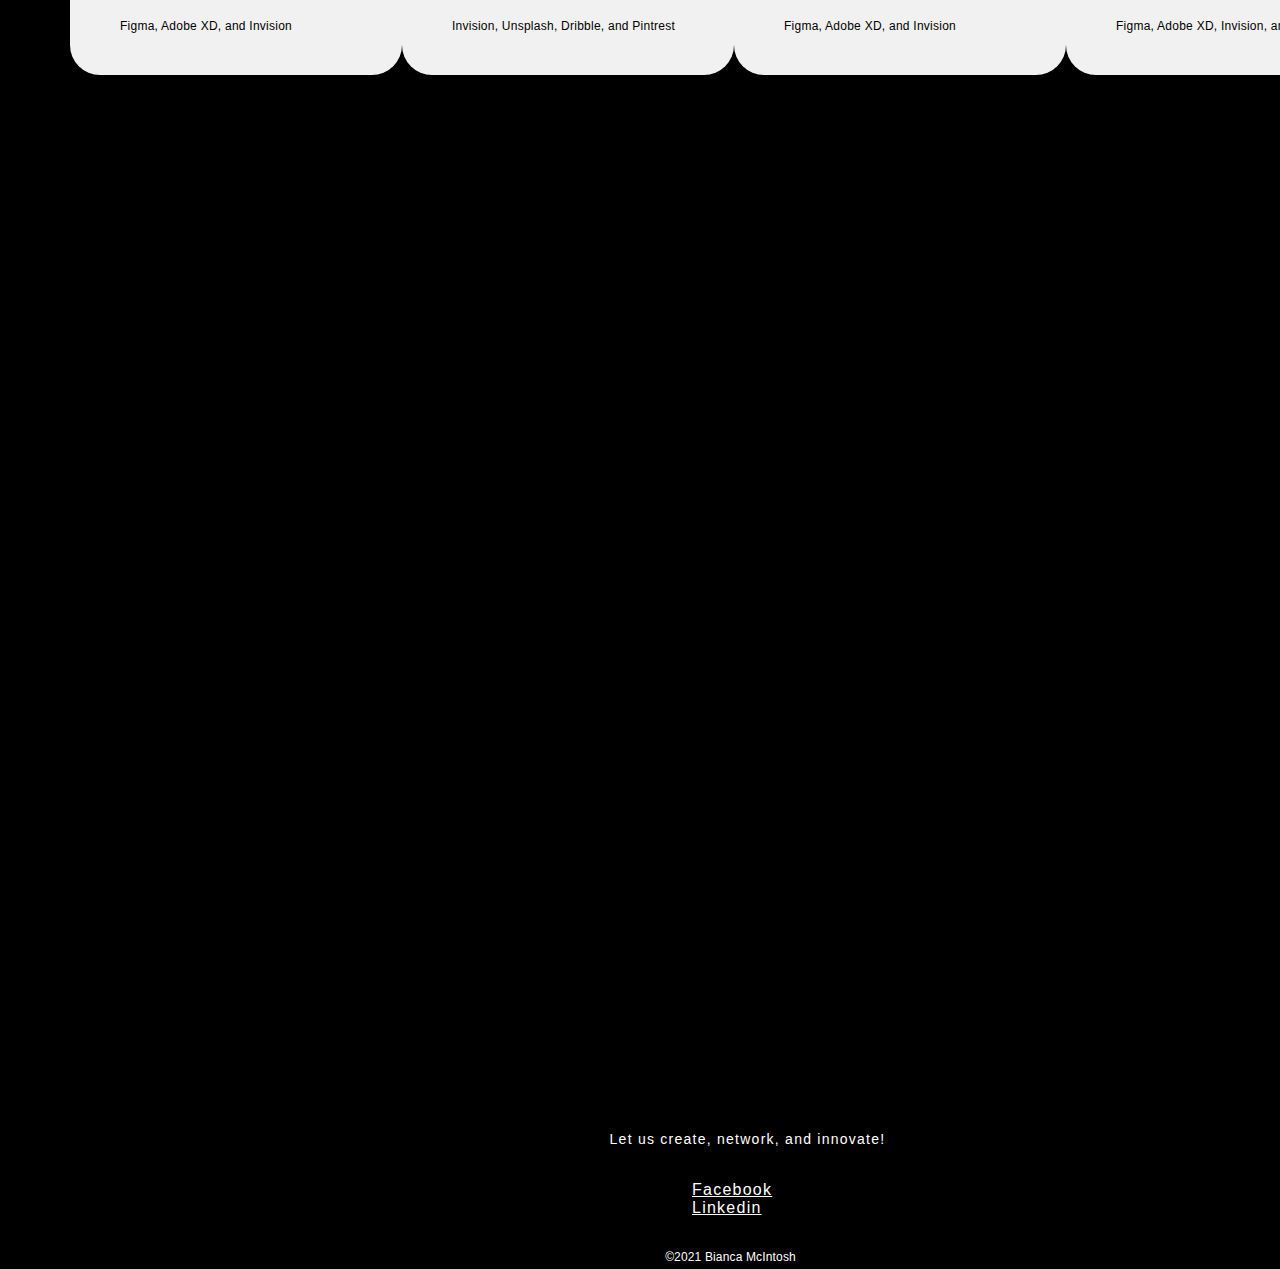
==== commit 831441b3: "added title" ====
--- a/index.html
+++ b/index.html
@@ -81,6 +81,7 @@
         </div>
 
         <p class="h4"> UX Skills</p>
+        <p class="h5"> UI Skills</p>
         <div class="flex-container">
             
             <div class="box">
@@ -108,9 +109,10 @@
             For UX writing, my goal is to take the user on a design journey and guide them through a product successfully. I also want to improve the usability of an interface by writing text that is easy to follow and navigate.
             <h3>Tools:</h3>Figma, Adobe XD, and Invision
             </div>  
-                <p class="h4"> UI Skills</p>
+                
 
             <div class="box">
+        
                 <h3>WIREFRAMING & PROTOTYPING</h3>
                 For wireframing, my goal is to show a low fidelity layout content and functionality on a page which takes into account user needs and user journeys. 
                 For prototyping, I capture low-high fidelity design concepts for test on users. 
--- a/css/style.css
+++ b/css/style.css
@@ -412,6 +412,21 @@
   letter-spacing: 0.15px;
   color: #FFFFFF;
 }
+.h5{
+  position: absolute;
+  text-align: center;
+  width: 109px;
+  height: 24px;
+  left: 658px;
+  top: 4500px;
+  font-family: -apple-system, BlinkMacSystemFont, 'Segoe UI', Roboto, Oxygen, Ubuntu, Cantarell, 'Open Sans', 'Helvetica Neue', sans-serif;
+  font-style: normal;
+  font-weight: 500;
+  font-size: 18px;
+  line-height: 24px;
+  letter-spacing: 0.15px;
+  color: #FFFFFF;
+}
 .flex-container{
   display:grid;
   margin: 10px;
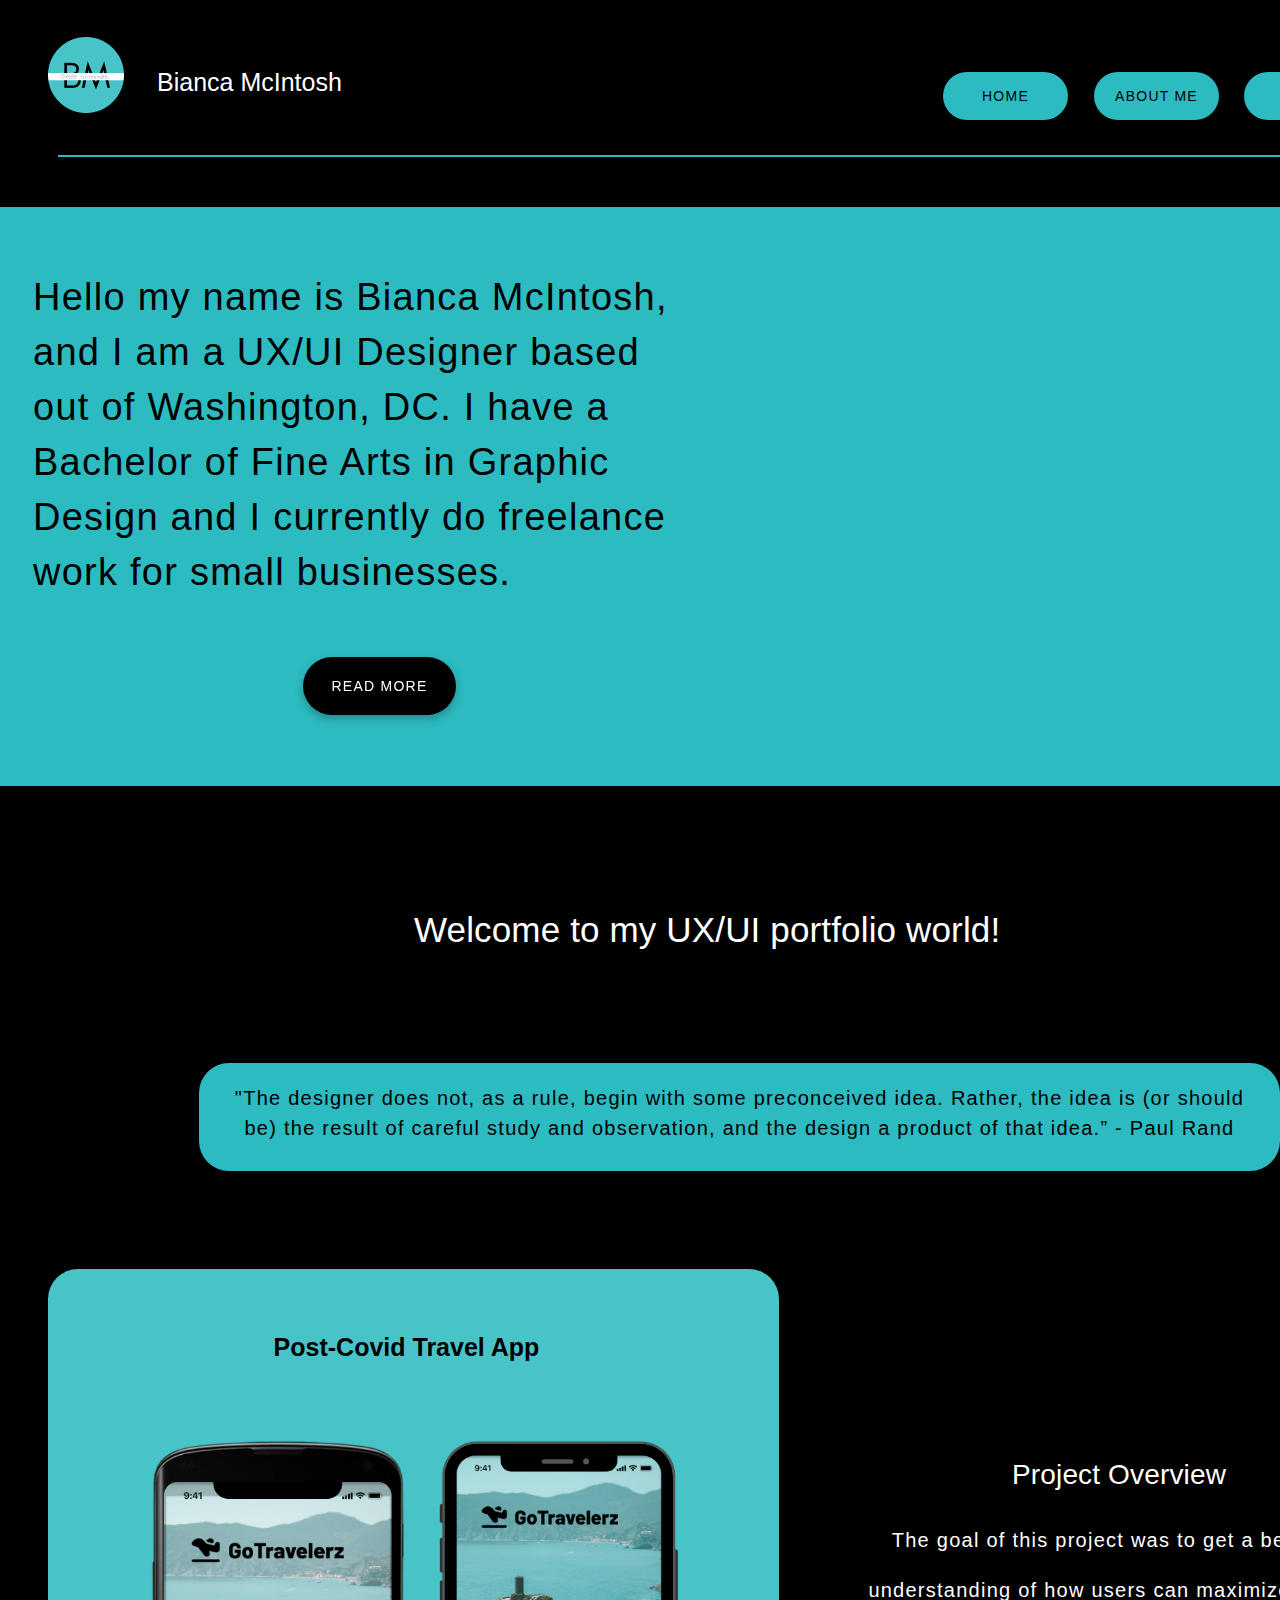
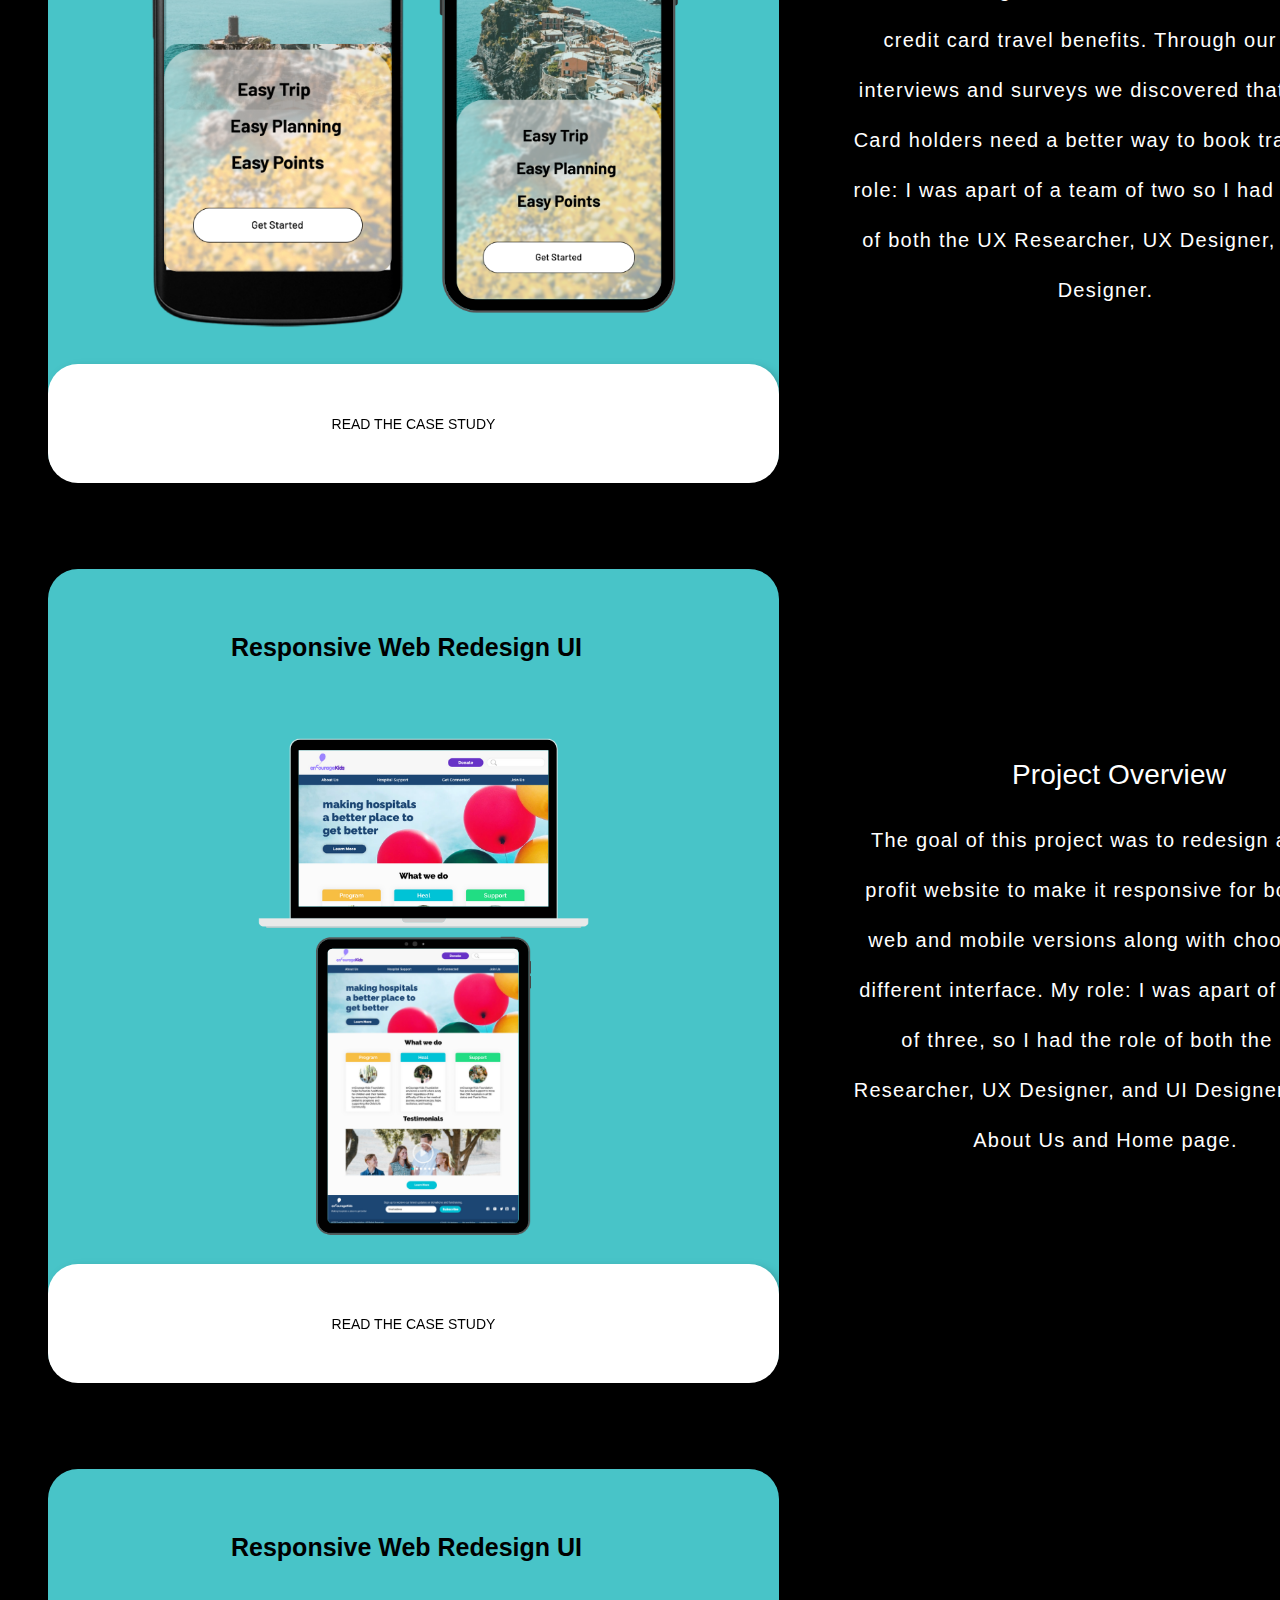
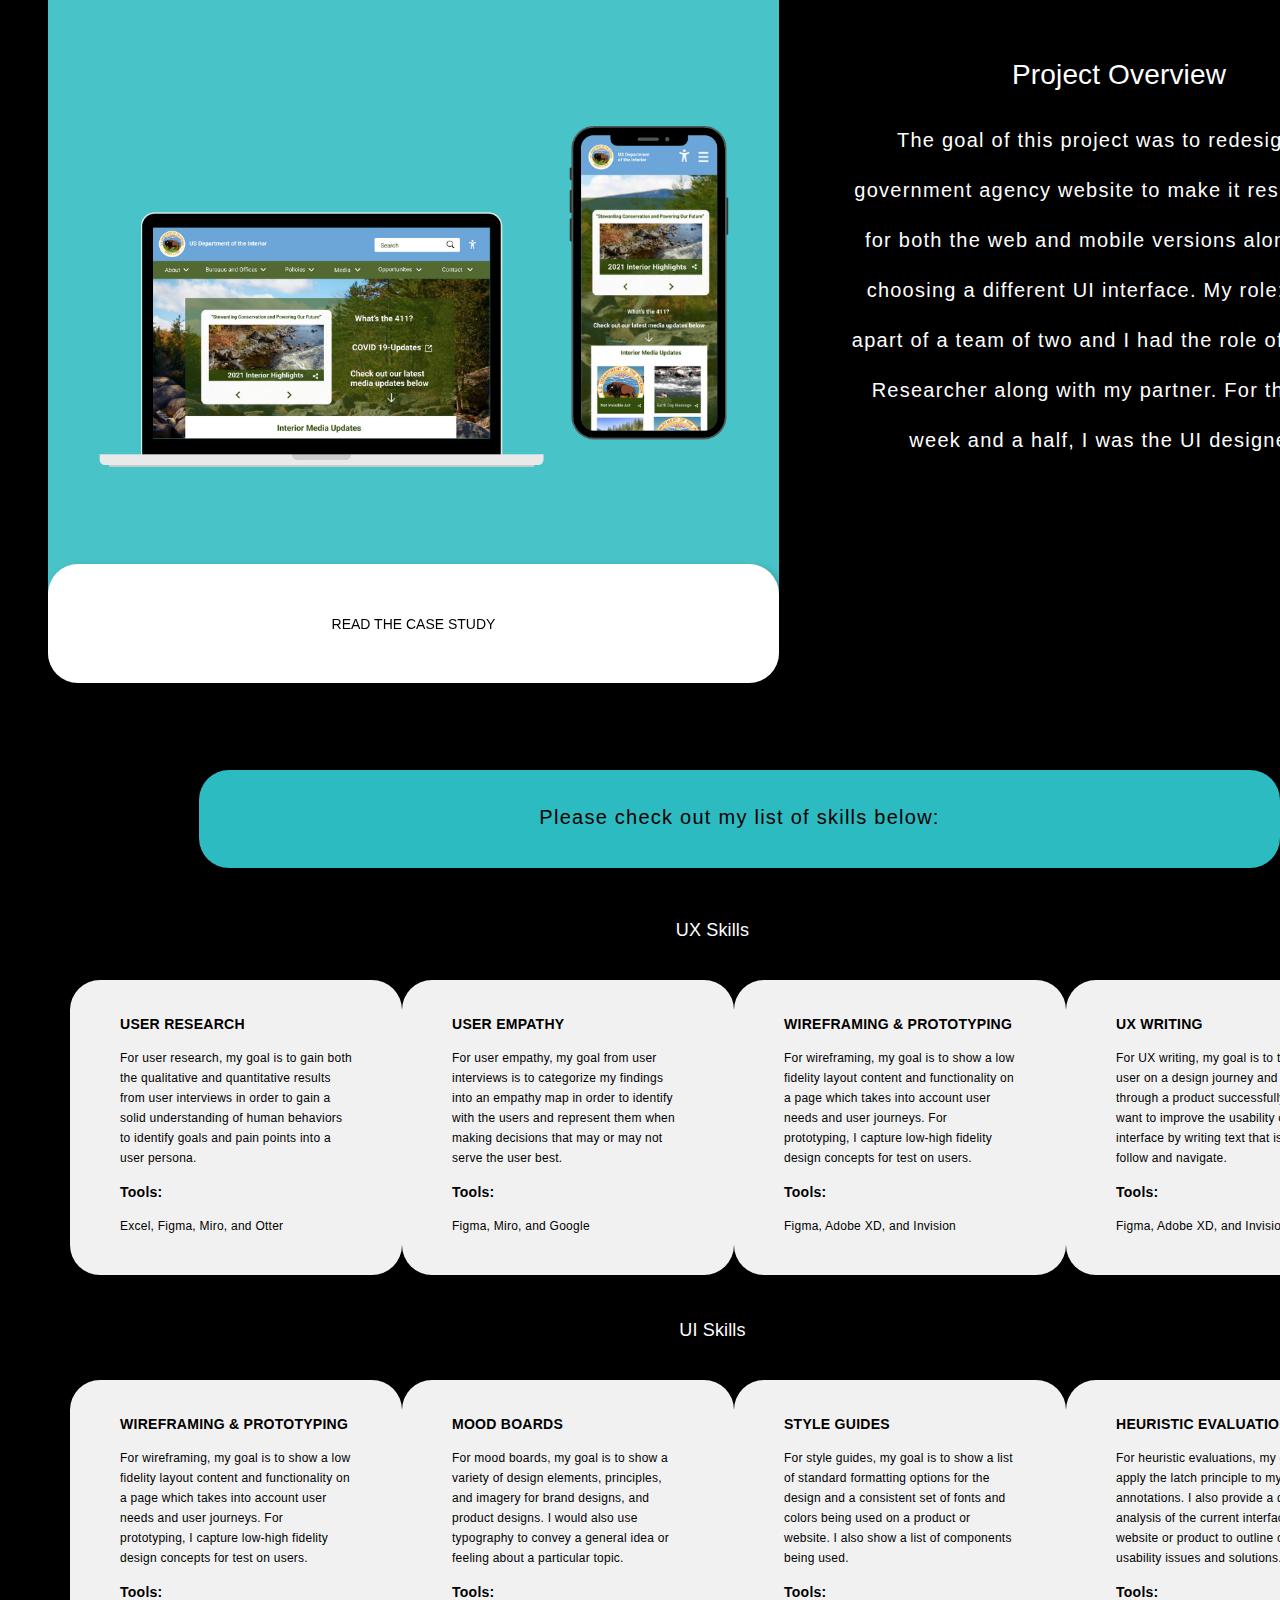
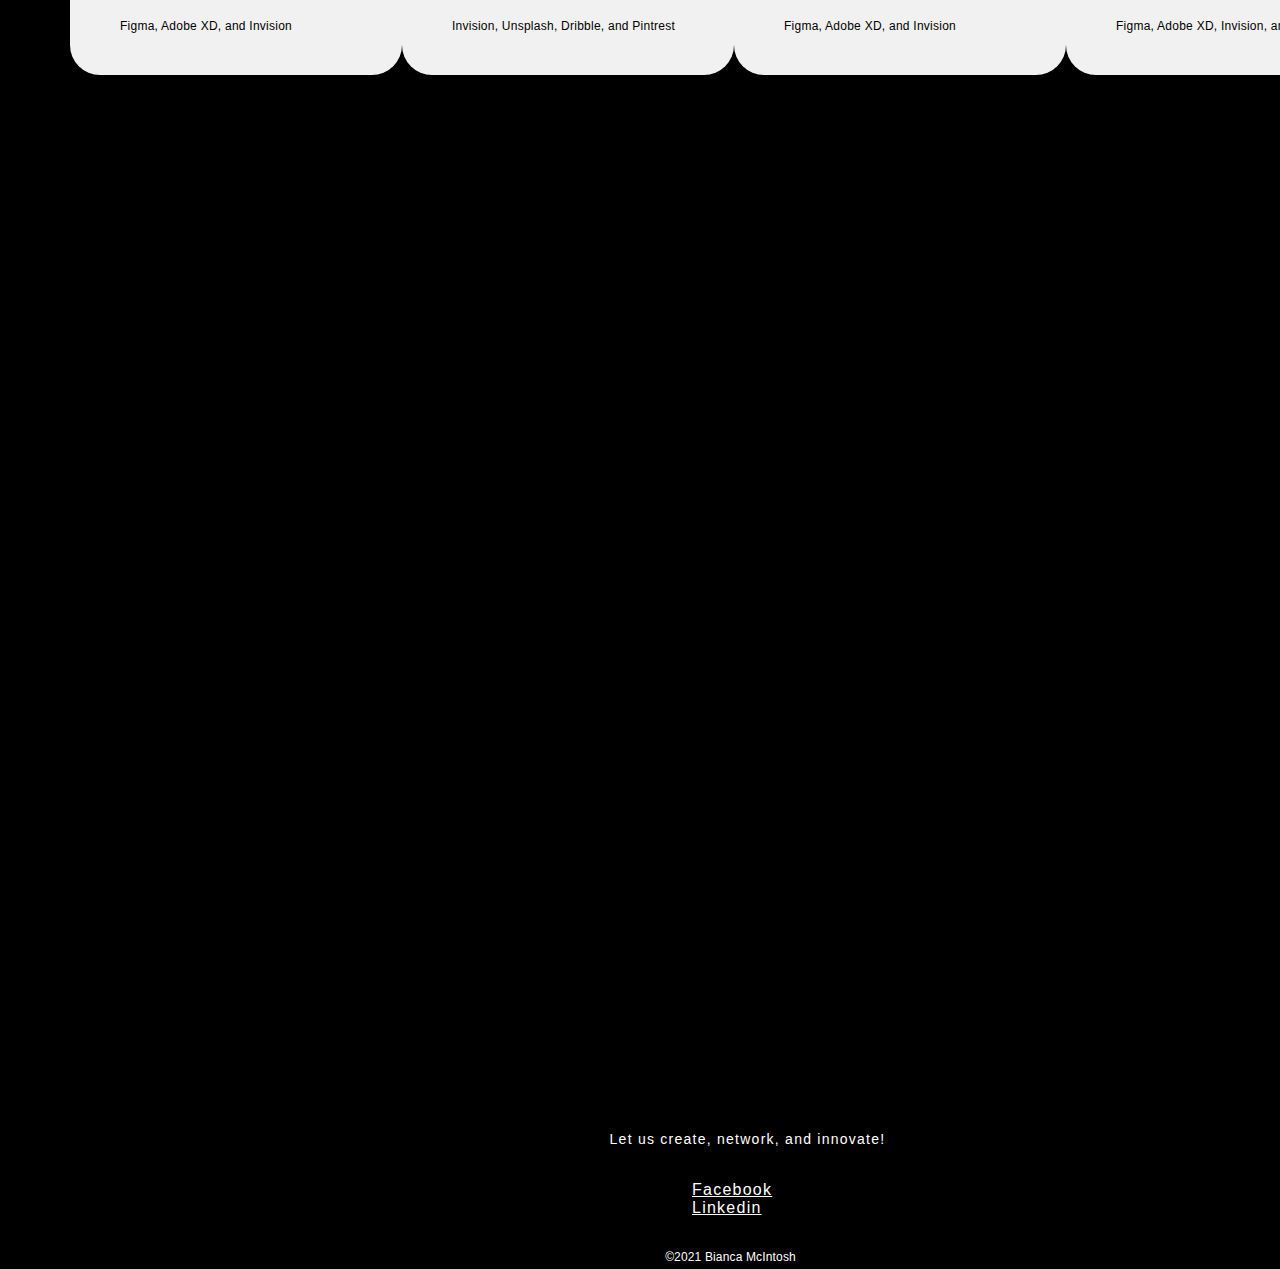
==== commit 35e8f930: "Updated overview tag." ====
--- a/index.html
+++ b/index.html
@@ -50,7 +50,7 @@
                 <button id="button5"> READ THE CASE STUDY</button>
                 <h3 class="h3"> Project Overview</h3>
                 <p class="overview">The goal of this project was to get a better understanding of how users can maximize their credit card travel benefits. 
-                    Through our user interviews and surveys we discovered that Credit Card holders need a better way to book travel.
+                    Through our user interviews and surveys we discovered that Credit Card holders need a better way to book travel. 
                     My role: I was apart of a team of two so I had the role of both the UX Researcher, UX Designer, and UI Designer.</p>
 
                <div class="container2">
--- a/css/style.css
+++ b/css/style.css
@@ -325,7 +325,7 @@
   font-style: bold;
   font-weight: normal;
   font-size: 20px;
-  line-height: 30px;
+  line-height: 35px;
   letter-spacing: 1.25px;
   color:black;
   background-color: #2cbbc0;
@@ -334,7 +334,6 @@
   padding-right: 20px;
   padding-top: 30px;
   border-radius: 30px;
-  text-align: center;
 }
 .container{
   position: absolute;
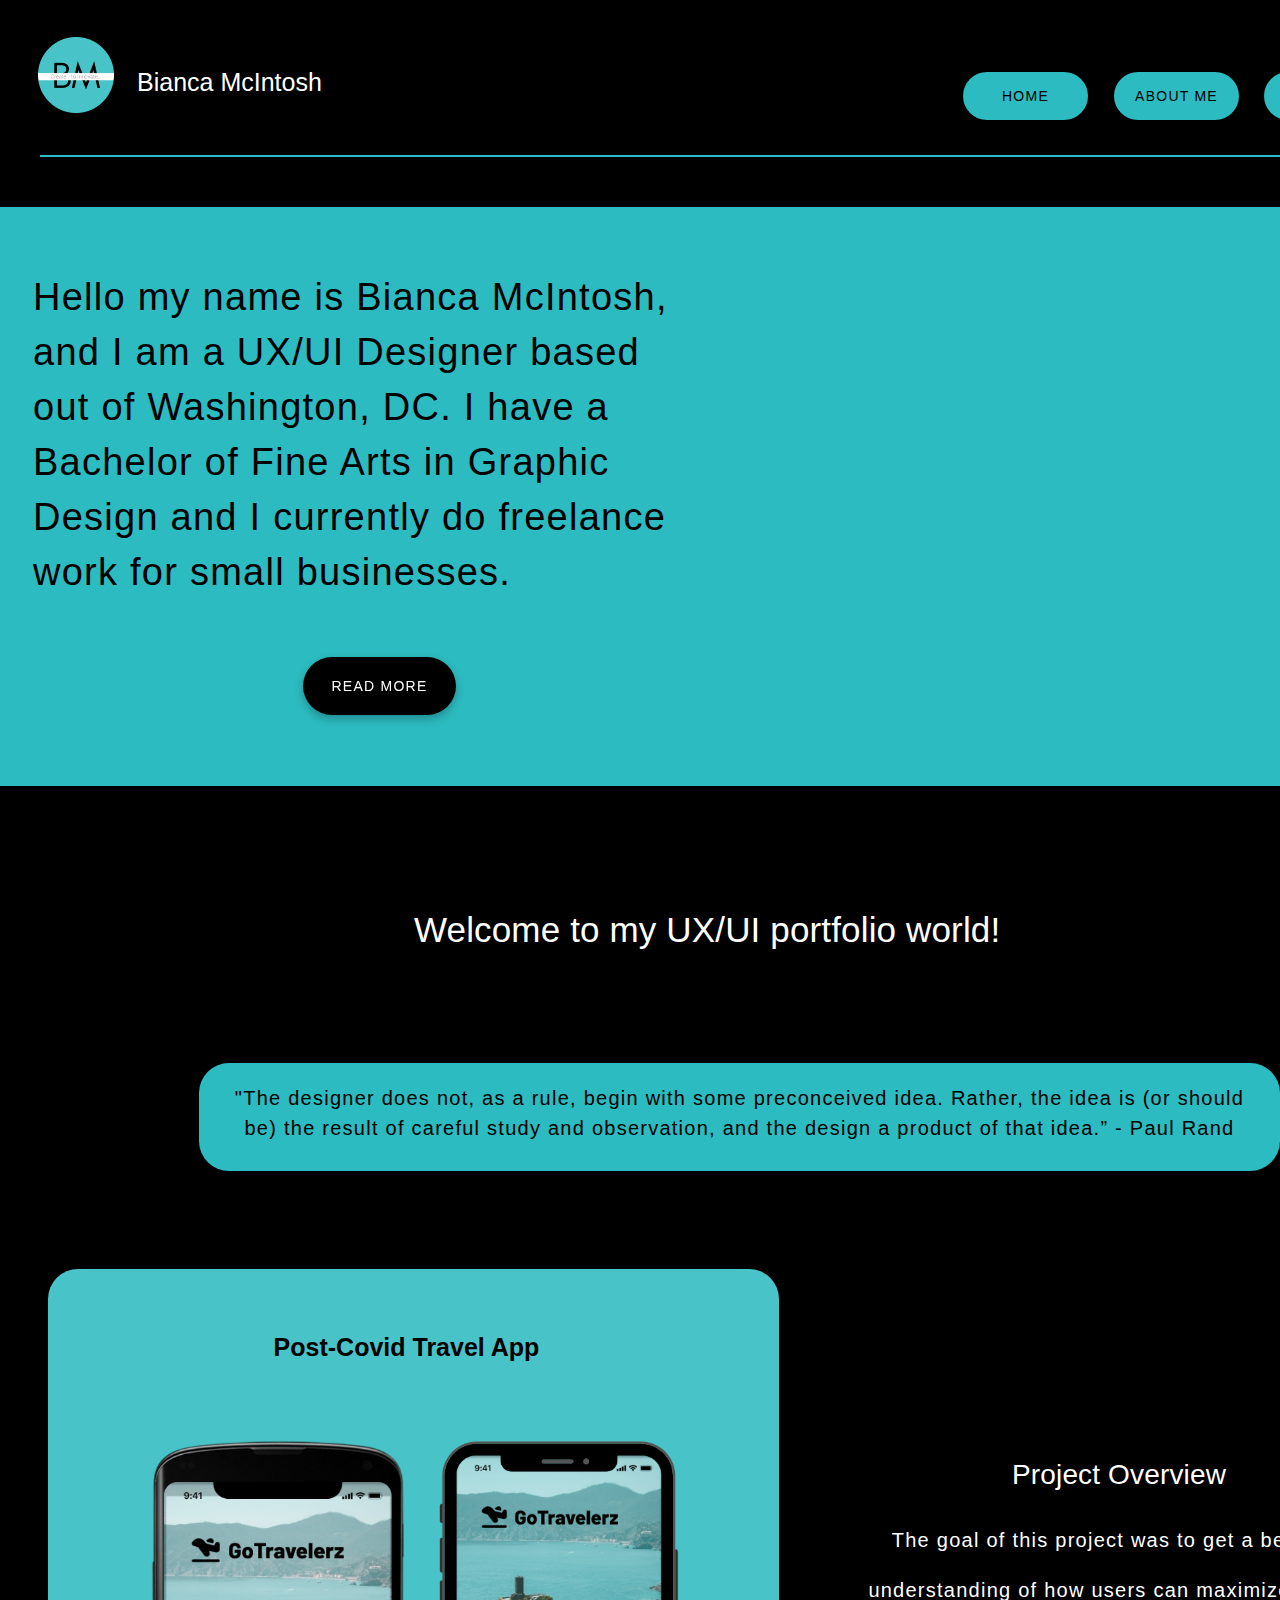
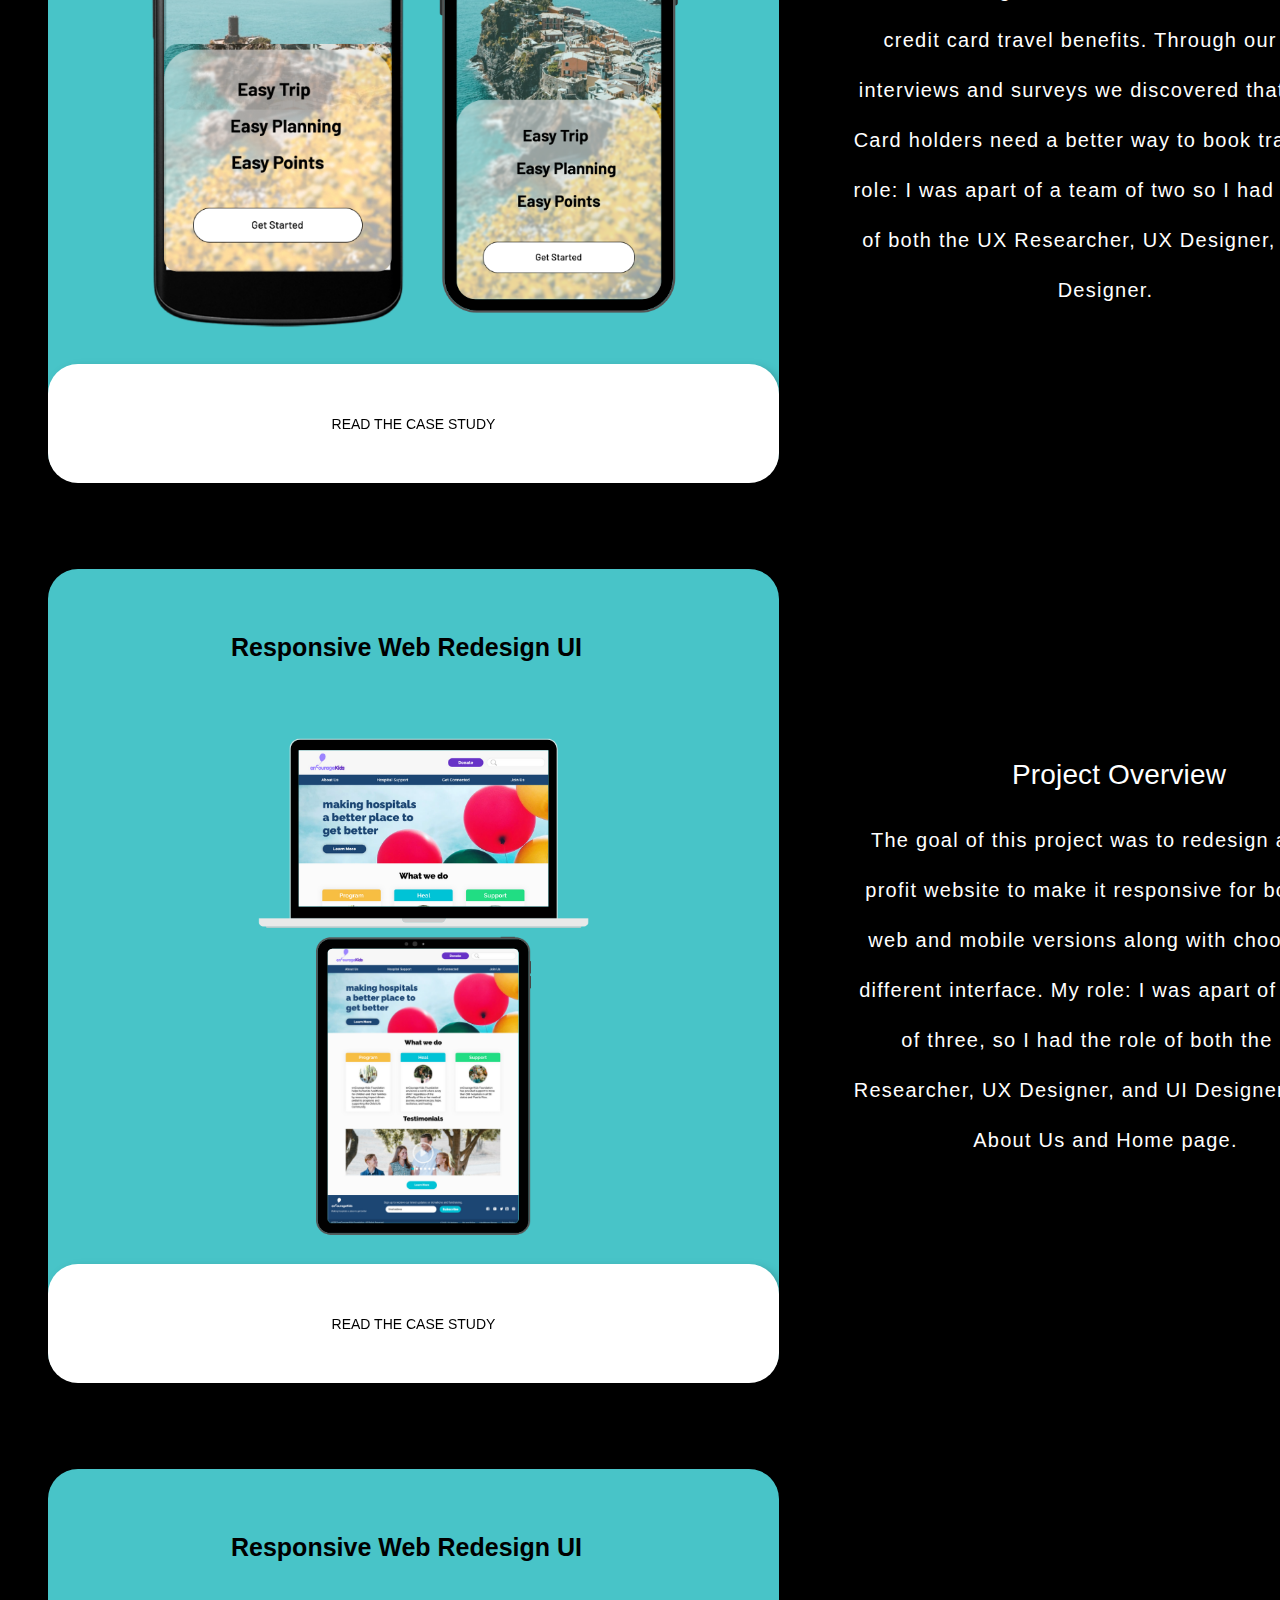
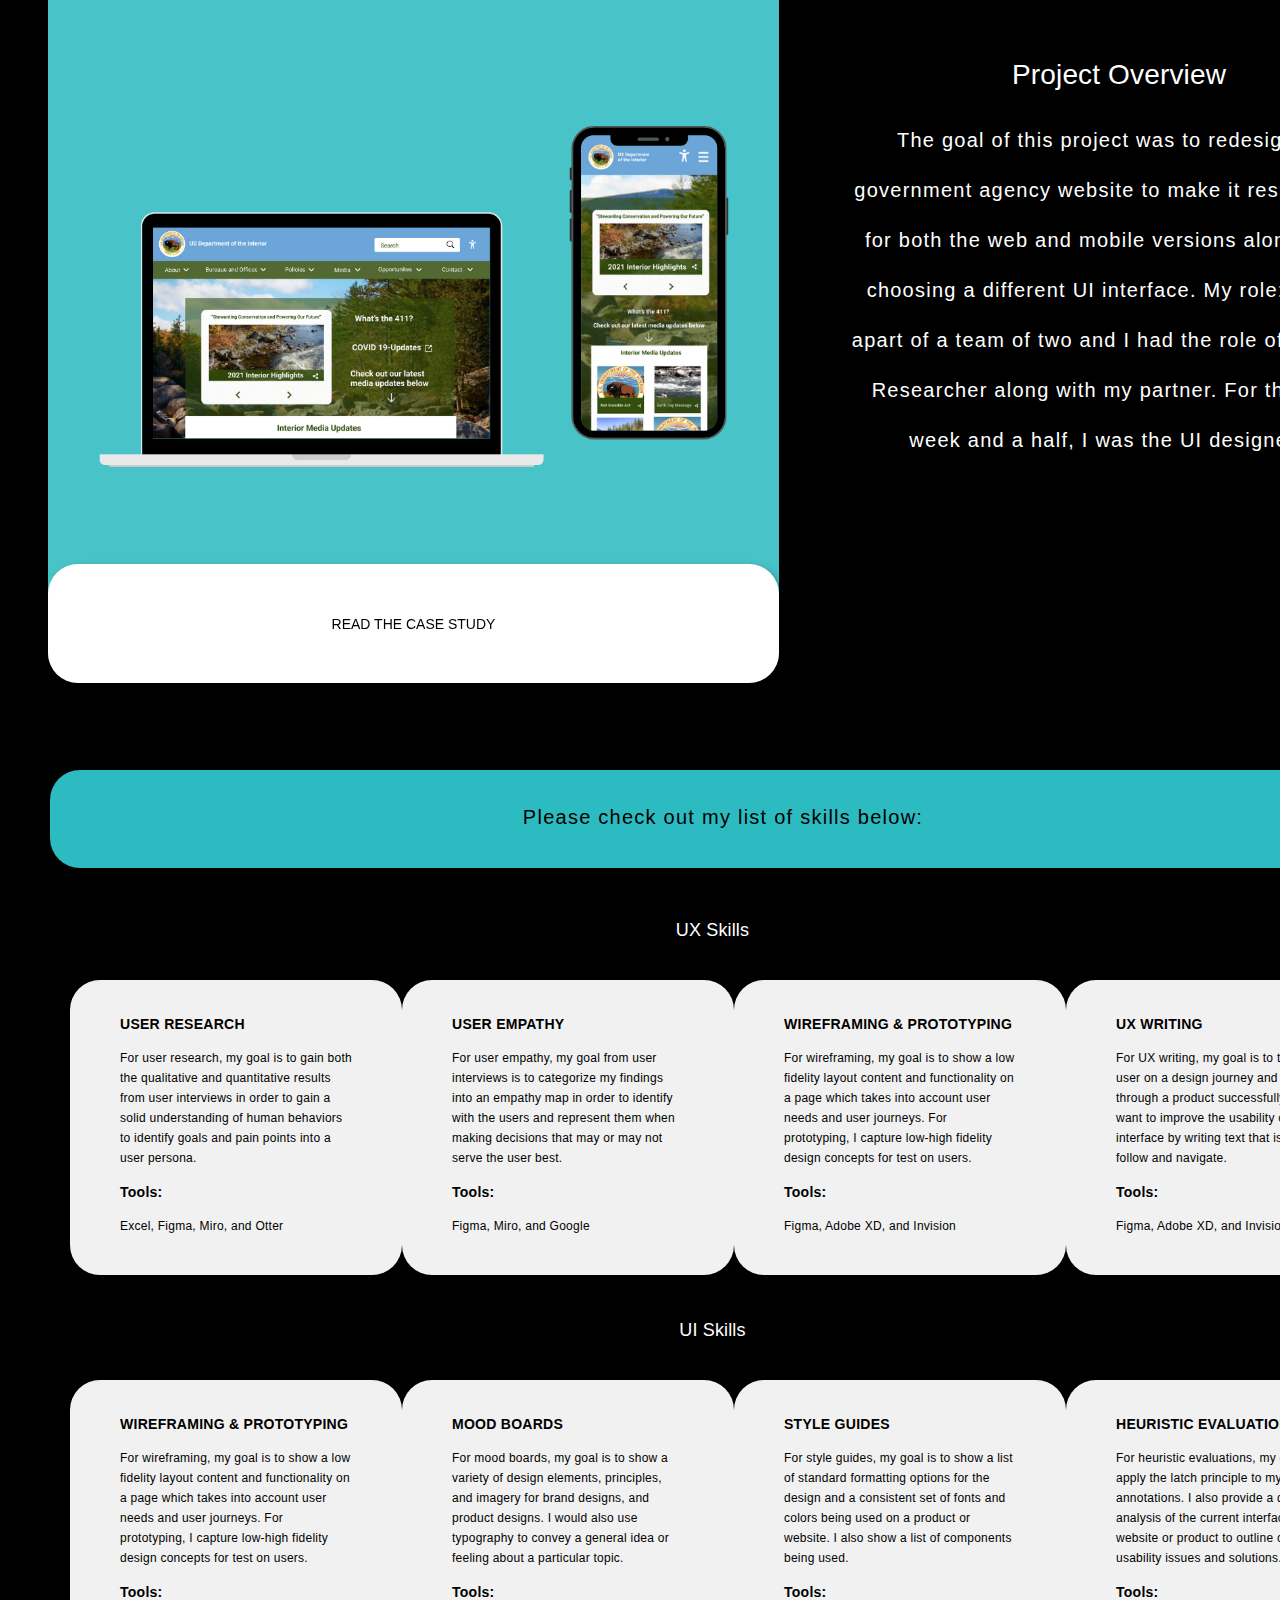
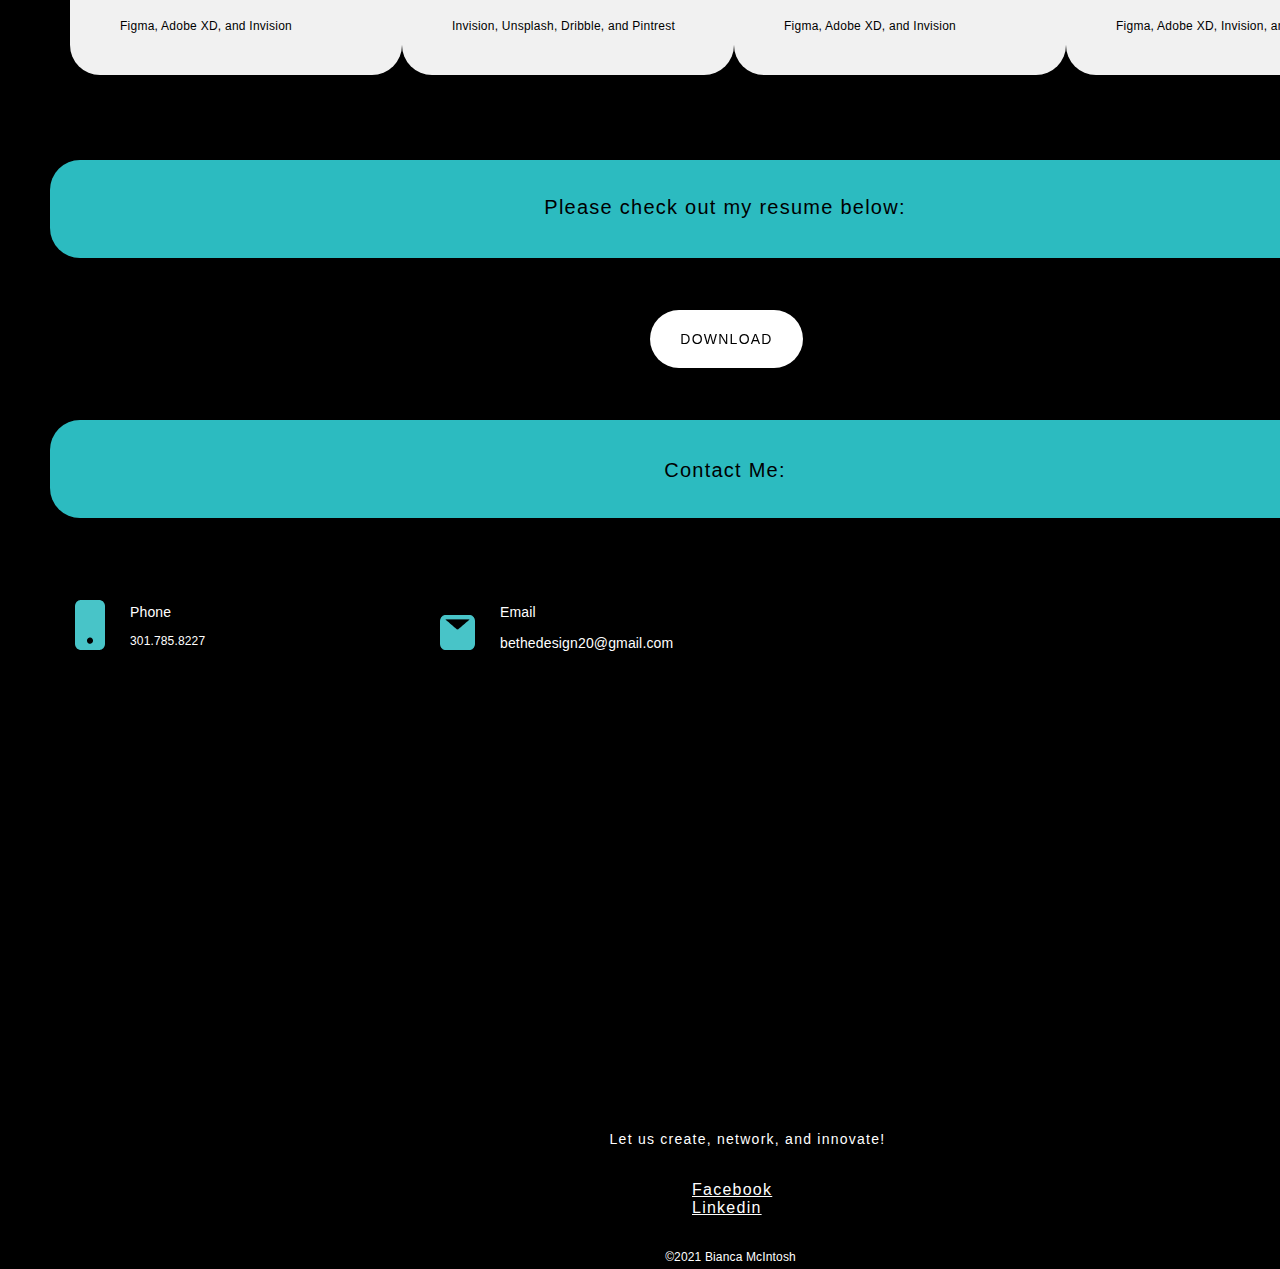
==== commit c05cb44a: "Updated contact section." ====
--- a/index.html
+++ b/index.html
@@ -77,80 +77,100 @@
     <section>
         <div>
         
-            <p class="subhead">Please check out my list of skills below: </p>
+                         <p class="subhead">Please check out my list of skills below: </p>
         </div>
 
-        <p class="h4"> UX Skills</p>
-        <p class="h5"> UI Skills</p>
+                         <p class="h4"> UX Skills</p>
+                        <p class="h5"> UI Skills</p>
         <div class="flex-container">
             
-            <div class="box">
-                <h3>USER RESEARCH</h3>
-                For user research, my goal is to gain both the qualitative and quantitative results from user interviews in order 
-                to gain a solid understanding of human behaviors to identify goals and pain points into a user persona. 
-                <h3>Tools:</h3>Excel, Figma, Miro, and Otter
+        <div class="box">
+                         <h3>USER RESEARCH</h3>
+                         For user research, my goal is to gain both the qualitative and quantitative results from user interviews in order 
+                        to gain a solid understanding of human behaviors to identify goals and pain points into a user persona. 
+                         <h3>Tools:</h3>Excel, Figma, Miro, and Otter
             </div>
             <div class="box">
-                <h3> USER EMPATHY</h3>
-                For user empathy, my goal from user interviews is to categorize my findings into an empathy map in order to identify 
-                with the users and represent them when making decisions that may or may not serve the user best. 
-                <h3>Tools:</h3>Figma, Miro, and Google
+                        <h3> USER EMPATHY</h3>
+                        For user empathy, my goal from user interviews is to categorize my findings into an empathy map in order to identify 
+                        with the users and represent them when making decisions that may or may not serve the user best. 
+                        <h3>Tools:</h3>Figma, Miro, and Google
             </div>
         
             <div class="box">
-            <h3>WIREFRAMING & PROTOTYPING</h3>
-                For wireframing, my goal is to show a low fidelity layout content and functionality on a page which takes into account user needs and 
-                user journeys. For prototyping, I capture low-high fidelity design concepts for test on users. 
-                <h3>Tools:</h3>Figma, Adobe XD, and Invision
+                        <h3>WIREFRAMING & PROTOTYPING</h3>
+                        For wireframing, my goal is to show a low fidelity layout content and functionality on a page which takes into account user needs and 
+                        user journeys. For prototyping, I capture low-high fidelity design concepts for test on users. 
+                        <h3>Tools:</h3>Figma, Adobe XD, and Invision
             </div>  
 
             <div class="box">
-            <h3>UX WRITING</h3>
-            For UX writing, my goal is to take the user on a design journey and guide them through a product successfully. I also want to improve the usability of an interface by writing text that is easy to follow and navigate.
-            <h3>Tools:</h3>Figma, Adobe XD, and Invision
+                        <h3>UX WRITING</h3>
+                        For UX writing, my goal is to take the user on a design journey and guide them through a product successfully. I also want to improve the usability of an interface by writing text that is easy to follow and navigate.
+                        <h3>Tools:</h3>Figma, Adobe XD, and Invision
             </div>  
                 
 
             <div class="box">
         
-                <h3>WIREFRAMING & PROTOTYPING</h3>
-                For wireframing, my goal is to show a low fidelity layout content and functionality on a page which takes into account user needs and user journeys. 
-                For prototyping, I capture low-high fidelity design concepts for test on users. 
-                <h3>Tools:</h3>Figma, Adobe XD, and Invision
+                        <h3>WIREFRAMING & PROTOTYPING</h3>
+                        For wireframing, my goal is to show a low fidelity layout content and functionality on a page which takes into account user needs and user journeys. 
+                        For prototyping, I capture low-high fidelity design concepts for test on users. 
+                        <h3>Tools:</h3>Figma, Adobe XD, and Invision
             </div>  
 
             <div class="box">
-                <h3>MOOD BOARDS</h3>
-                For mood boards, my goal is to show a variety of design elements, principles, and imagery for brand designs, and product 
-                designs. I would also use typography to convey a general idea or feeling about a particular topic.
-                <h3>Tools:</h3>Invision, Unsplash, Dribble, and Pintrest
+                        <h3>MOOD BOARDS</h3>
+                        For mood boards, my goal is to show a variety of design elements, principles, and imagery for brand designs, and product 
+                        designs. I would also use typography to convey a general idea or feeling about a particular topic.
+                        <h3>Tools:</h3>Invision, Unsplash, Dribble, and Pintrest
             </div>  
 
             <div class="box">
-                <h3>STYLE GUIDES</h3>
-                For style guides, my goal is to show a list of standard formatting options for the design and a consistent set of fonts 
-                and colors being used on a product or website. I also show a list of components being used.
-                <h3>Tools:</h3>Figma, Adobe XD, and Invision
+                        <h3>STYLE GUIDES</h3>
+                        For style guides, my goal is to show a list of standard formatting options for the design and a consistent set of fonts 
+                        and colors being used on a product or website. I also show a list of components being used.
+                        <h3>Tools:</h3>Figma, Adobe XD, and Invision
             </div>  
 
             <div class="box">
-                <h3>HEURISTIC EVALUATIONS</h3>
-                For heuristic evaluations, my goal is apply the latch principle to my annotations. I also provide a detailed analysis of
-                the current interface of a website or product to outline current usability issues and solutions.
-                <h3>Tools:</h3>Figma, Adobe XD, Invision, and Google
+                        <h3>HEURISTIC EVALUATIONS</h3>
+                        For heuristic evaluations, my goal is apply the latch principle to my annotations. I also provide a detailed analysis of
+                        the current interface of a website or product to outline current usability issues and solutions.
+                        <h3>Tools:</h3>Figma, Adobe XD, Invision, and Google
             </div>  
 
           </div>
+        </section>
+
+        <section>
+          <div>
+        
+                        <p class="subhead2">Please check out my resume below: </p>
+
+                        <button id="button6"> Download</button>
+        </div>
+    </section>
+    <section>
+                        <p class="subhead3">Contact Me: </p>
+                    
+                        <img class="icon1" src="images/Phone.png" alt="phone">
+                        <div class="inline"> Phone <p class="number"> 301.785.8227</p>
+                        </div>
+                        <img class="icon2" src="images/Email.png" alt="email">
+                        <div class="inline2"> Email <p class="email"> bethedesign20@gmail.com</p>
+                   
     </section>
    <footer>
-    <p class="myquote">Let us create, network, and innovate!</p>
-    <p class= "copyright"> ©2021 Bianca McIntosh</p>
-        <ul style="list-style-type:none;">
+                        <p class="myquote">Let us create, network, and innovate!</p>
+                        <p class= "copyright"> ©2021 Bianca McIntosh</p>
+
+                <ul style="list-style-type:none;">
             <footer class="footer facebook" class="footer linkedin" class="footer myquote" class=" footer copyright">
-            <li></li><a href="https://www.facebook.com/BeTheDesign20"style="color: white">Facebook</a></li>
-            <li><a href="https://www.linkedin.com/in/bianca-mcintosh-96a148134/" style="color: white;"> Linkedin </a></li>
+                    <li></li><a href="https://www.facebook.com/BeTheDesign20"style="color: white">Facebook</a></li>
+                     <li><a href="https://www.linkedin.com/in/bianca-mcintosh-96a148134/" style="color: white;"> Linkedin </a></li>
             
-        </ul> 
+                </ul> 
     </footer>
 </section>
 
--- a/css/style.css
+++ b/css/style.css
@@ -28,7 +28,7 @@
   width:125px;
   height: 48px;
   top: 35px;
-  left: 1266px;
+  left: 1296px;
 }
 .button2{
   left: 77.5%;
@@ -38,7 +38,7 @@
   width:125px;
   height:48px;
   top: 35px;
-  left: 1116px;
+  left: 1146px;
 }
 .button3{
 left: 67.01%;
@@ -48,7 +48,7 @@
 Width: 125px;
 Height: 48px;
 top: 35px;
-Left: 965px;
+Left: 995px;
 }
 .navigation{
   width: 100%;
@@ -67,14 +67,14 @@
   position: absolute;
   width: 76px;
   height: 76px;
-  left: 48px;
+  left: 38px;
   top: 37px; 
 }
 .horizontalLine{
   position: absolute;
-  width: 1333px;
+  width: 1350px;
   height: 0px;
-  left: 58px;
+  left: 40px;
   top: 147px;
   border: 1px solid #2cbbc0;
 }
@@ -84,7 +84,7 @@
   text-align: left;
   width: 266px;
   height: 48px;
-  left: 109px;
+  left: 99px;
   top: 45px;
   font-family: -apple-system, BlinkMacSystemFont, 'Segoe UI', Roboto, Oxygen, Ubuntu, Cantarell, 'Open Sans', 'Helvetica Neue', sans-serif;
   font-style: normal;
@@ -98,10 +98,10 @@
   margin-left: auto;
 }
 .li{
-padding: 5px;
+  padding: 5px;
 }
 #hero{
- position: absolute;
+  position: absolute;
   left: 773px;
   right: -30px;
   top: 10px;
@@ -134,6 +134,7 @@
 .heroimage{
   padding-right: auto;
   float: right;
+
 }
 .image2{
   left: 3.33%;
@@ -184,6 +185,31 @@
   height: 119px;
   left: 0px;
   top: 695px;
+}
+#button6{
+  position: absolute;
+  left: 22.92%;
+  right: 66.46%;
+  top: 10.79%;
+  bottom: 88.26%;
+  filter: drop-shadow(0px 4px 4px rgba(0, 0, 0, 0.25));
+  width: 153px;
+  height: 58px;
+  top: 5110px;
+  left: 650px;
+  background-color: white;
+  color: black;
+  font-size: 14px;
+  border: none;
+  border-radius: 30px;
+  font-family: -apple-system, BlinkMacSystemFont, 'Segoe UI', Roboto, Oxygen, Ubuntu, Cantarell, 'Open Sans', 'Helvetica Neue', sans-serif;
+  font-style: normal;
+  font-weight: 500;
+  font-size: 14px;
+  line-height: 16px;
+  text-align: center;
+  letter-spacing: 1.25px;
+  text-transform: uppercase;
 }
  .footer{
   position: absolute;
@@ -263,7 +289,7 @@
  }
  .grid-container{
   position: absolute;
-  width: 1391px;
+  width: 1458px;
   height: 579px;
   left: -800px;
   top: 197px;
@@ -317,15 +343,55 @@
 }
 .subhead{
   position: absolute;
-  width: 1041px;
+  width: 1346px;
   height: 68px;
-  left: 199px;
+  left: 50px;
   top: 3950px;
   font-family: -apple-system, BlinkMacSystemFont, 'Segoe UI', Roboto, Oxygen, Ubuntu, Cantarell, 'Open Sans', 'Helvetica Neue', sans-serif;
   font-style: bold;
   font-weight: normal;
   font-size: 20px;
   line-height: 35px;
+  letter-spacing: 1.25px;
+  color:black;
+  background-color: #2cbbc0;
+  text-align: center;
+  padding-left: auto;
+  padding-right: auto;
+  padding-top: 30px;
+  border-radius: 30px;
+}
+.subhead2{
+  position: absolute;
+  width: 1310px;
+  height: 68px;
+  left: 50px;
+  top: 4940px;
+  font-family: -apple-system, BlinkMacSystemFont, 'Segoe UI', Roboto, Oxygen, Ubuntu, Cantarell, 'Open Sans', 'Helvetica Neue', sans-serif;
+  font-style: bold;
+  font-weight: normal;
+  font-size: 20px;
+  line-height: 35px;
+  letter-spacing: 1.25px;
+  color:black;
+  background-color: #2cbbc0;
+  text-align: center;
+  padding-left: 20px;
+  padding-right: 20px;
+  padding-top: 30px;
+  border-radius: 30px;
+}
+.subhead3{
+  position: absolute;
+  width: 1310px;
+  height: 68px;
+  left: 50px;
+  top: 5200px;
+  font-family: -apple-system, BlinkMacSystemFont, 'Segoe UI', Roboto, Oxygen, Ubuntu, Cantarell, 'Open Sans', 'Helvetica Neue', sans-serif;
+  font-style: bold;
+  font-weight: normal;
+  font-size: 20px;
+  line-height: 40px;
   letter-spacing: 1.25px;
   color:black;
   background-color: #2cbbc0;
@@ -454,7 +520,73 @@
   padding-block-end: 75px;
   padding-inline: 50px;
 }
-  
+.icon1{
+  position: absolute;
+  bottom: 440px;
+  left: 12%;
+  right: 88.47%;
+  top: 5400px;
+  left: 75px;
+}
+.icon2{
+  position: absolute;
+  bottom: 440px;
+  left: 12%;
+  right: 88.47%;
+  top: 5415px;
+  left: 440px;
+}
+.inline{
+  display: inline-block;
+  color: white;
+  font-family:-apple-system, BlinkMacSystemFont, 'Segoe UI', Roboto, Oxygen, Ubuntu, Cantarell, 'Open Sans', 'Helvetica Neue', sans-serif;
+  position: absolute;
+  width: 41px;
+  height: 24px;
+  /*left: 92px;*/
+  top: 5400px;
+  font-style: normal;
+  font-weight: normal;
+  font-size: 14px;
+  line-height: 24px;
+  letter-spacing: 0.15px;
+  left: 130px;
+}
+.inline2{
+  display: inline-block;
+  color: white;
+  font-family:-apple-system, BlinkMacSystemFont, 'Segoe UI', Roboto, Oxygen, Ubuntu, Cantarell, 'Open Sans', 'Helvetica Neue', sans-serif;
+  position: absolute;
+  width: 41px;
+  height: 24px;
+  /*left: 92px;*/
+  top: 5400px;
+  font-style: normal;
+  font-weight: normal;
+  font-size: 14px;
+  line-height: 24px;
+  letter-spacing: 0.15px;
+  left: 500px;
+
+}
+ .number{
+  color: white;
+  font-family:-apple-system, BlinkMacSystemFont, 'Segoe UI', Roboto, Oxygen, Ubuntu, Cantarell, 'Open Sans', 'Helvetica Neue', sans-serif;
+  width: 41px;
+  height: 24px;
+  margin-right: 0px;
+  top: 3010px;
+  font-style: normal;
+  font-weight: normal;
+  font-size: 12px;
+  line-height: 10px;
+  letter-spacing: 0.15px;
+ } 
+ .email{
+  line-height: 10px;
+  letter-spacing: 0.15px;
+  left: 500px;
+ }
   @media only screen and (max-width: 800px) {
   flex-containter {flex-direction: column;}
   
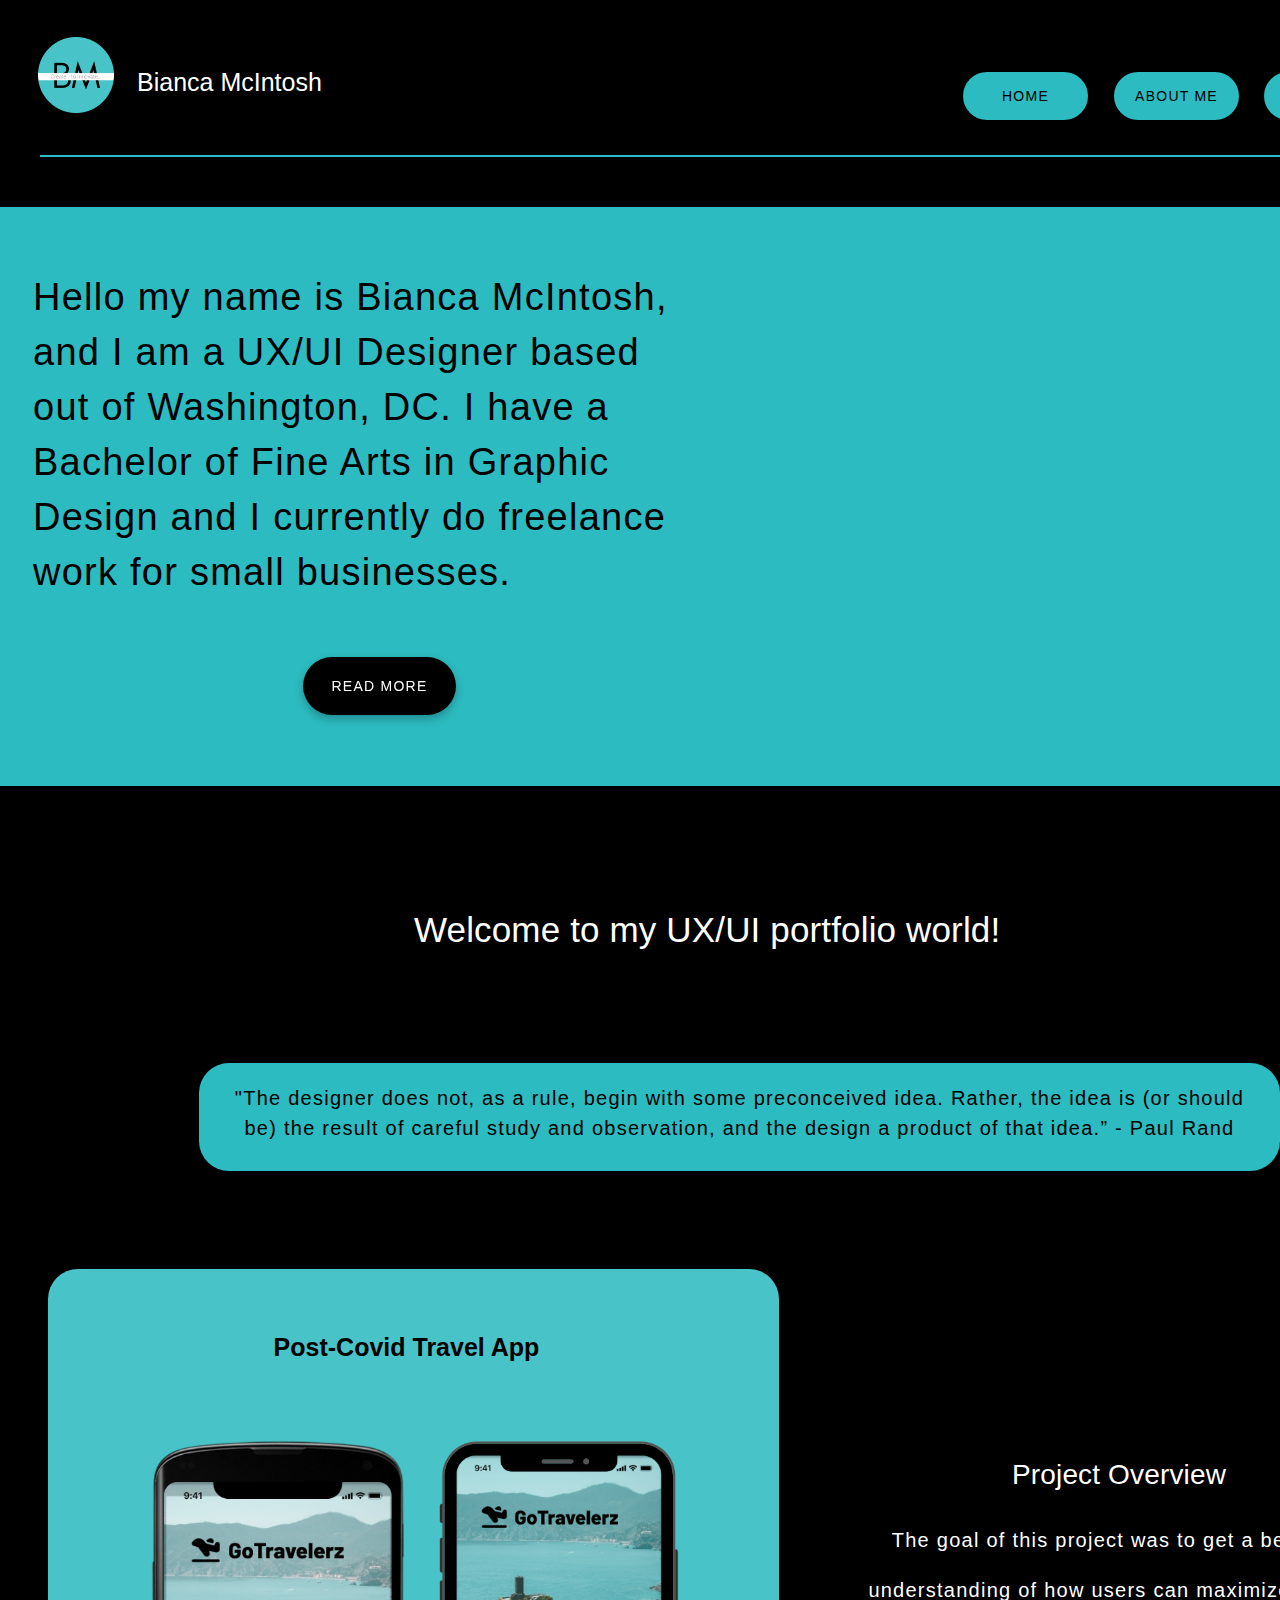
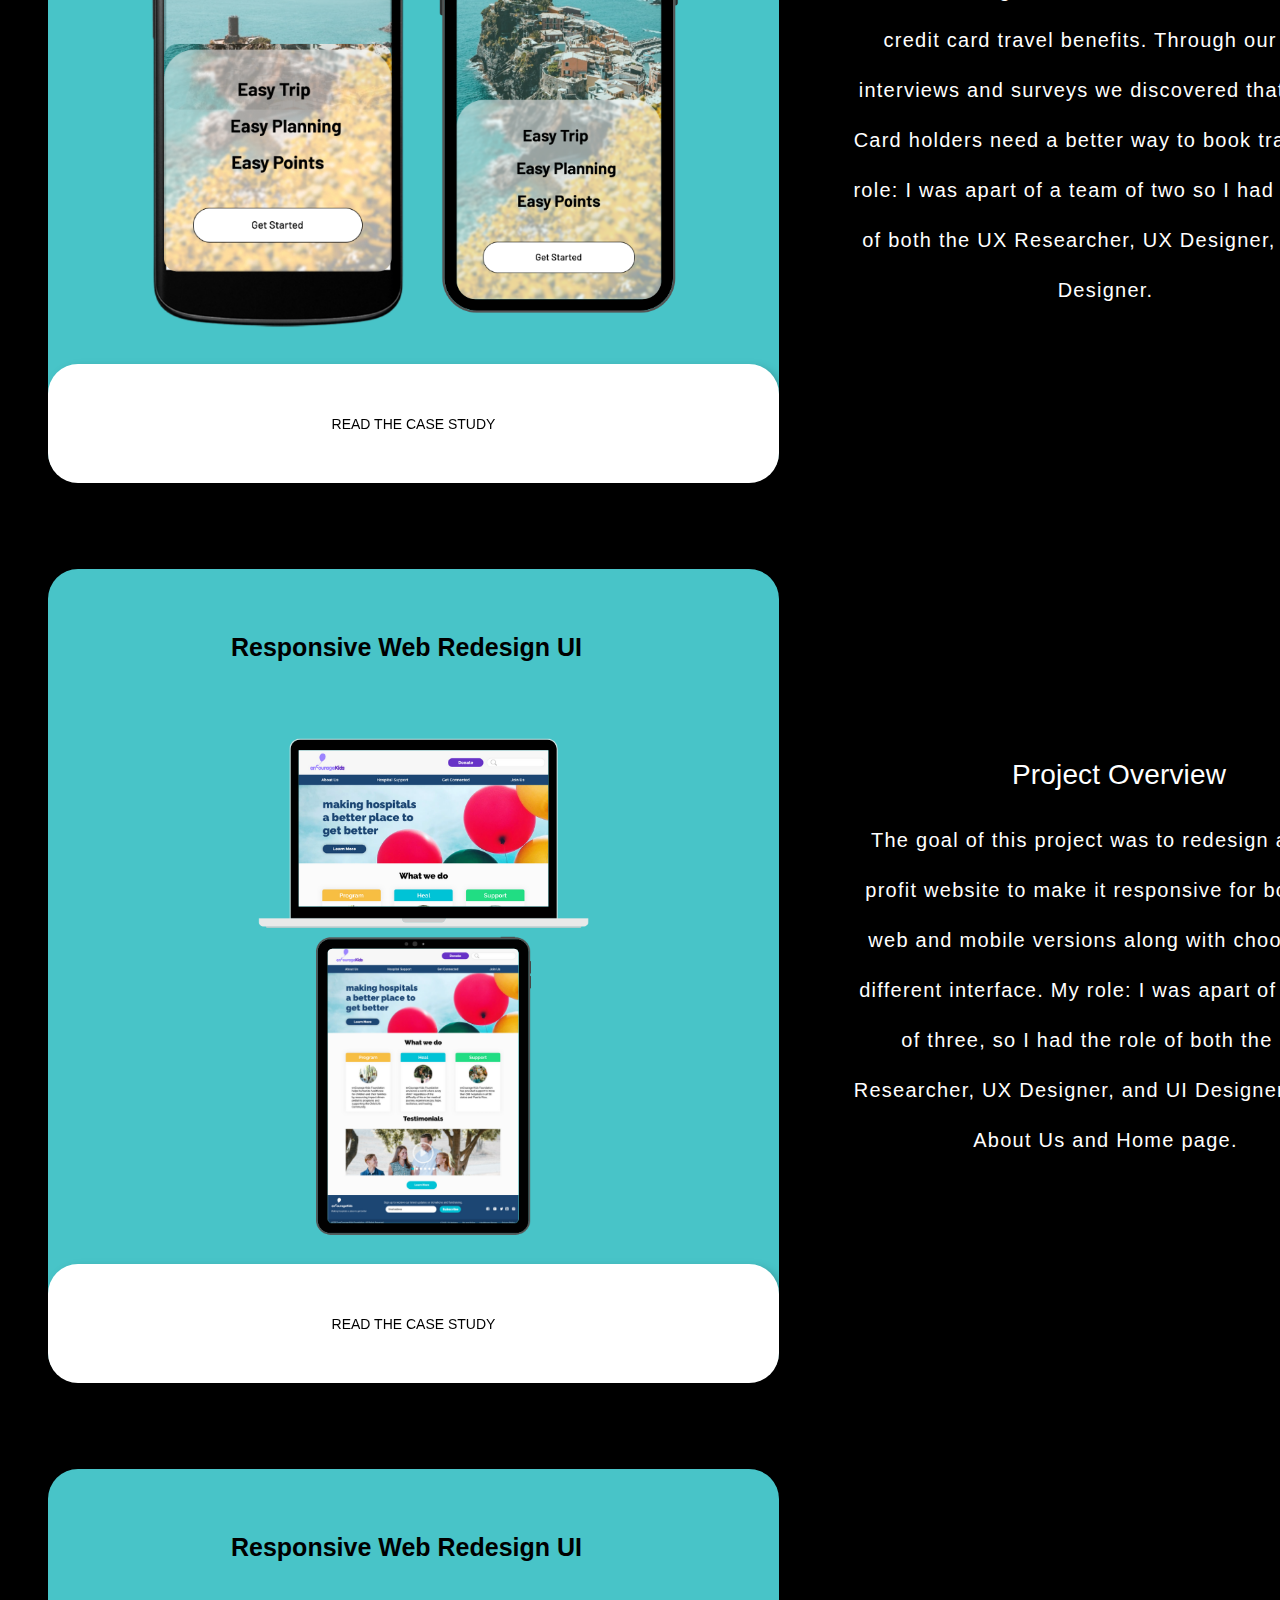
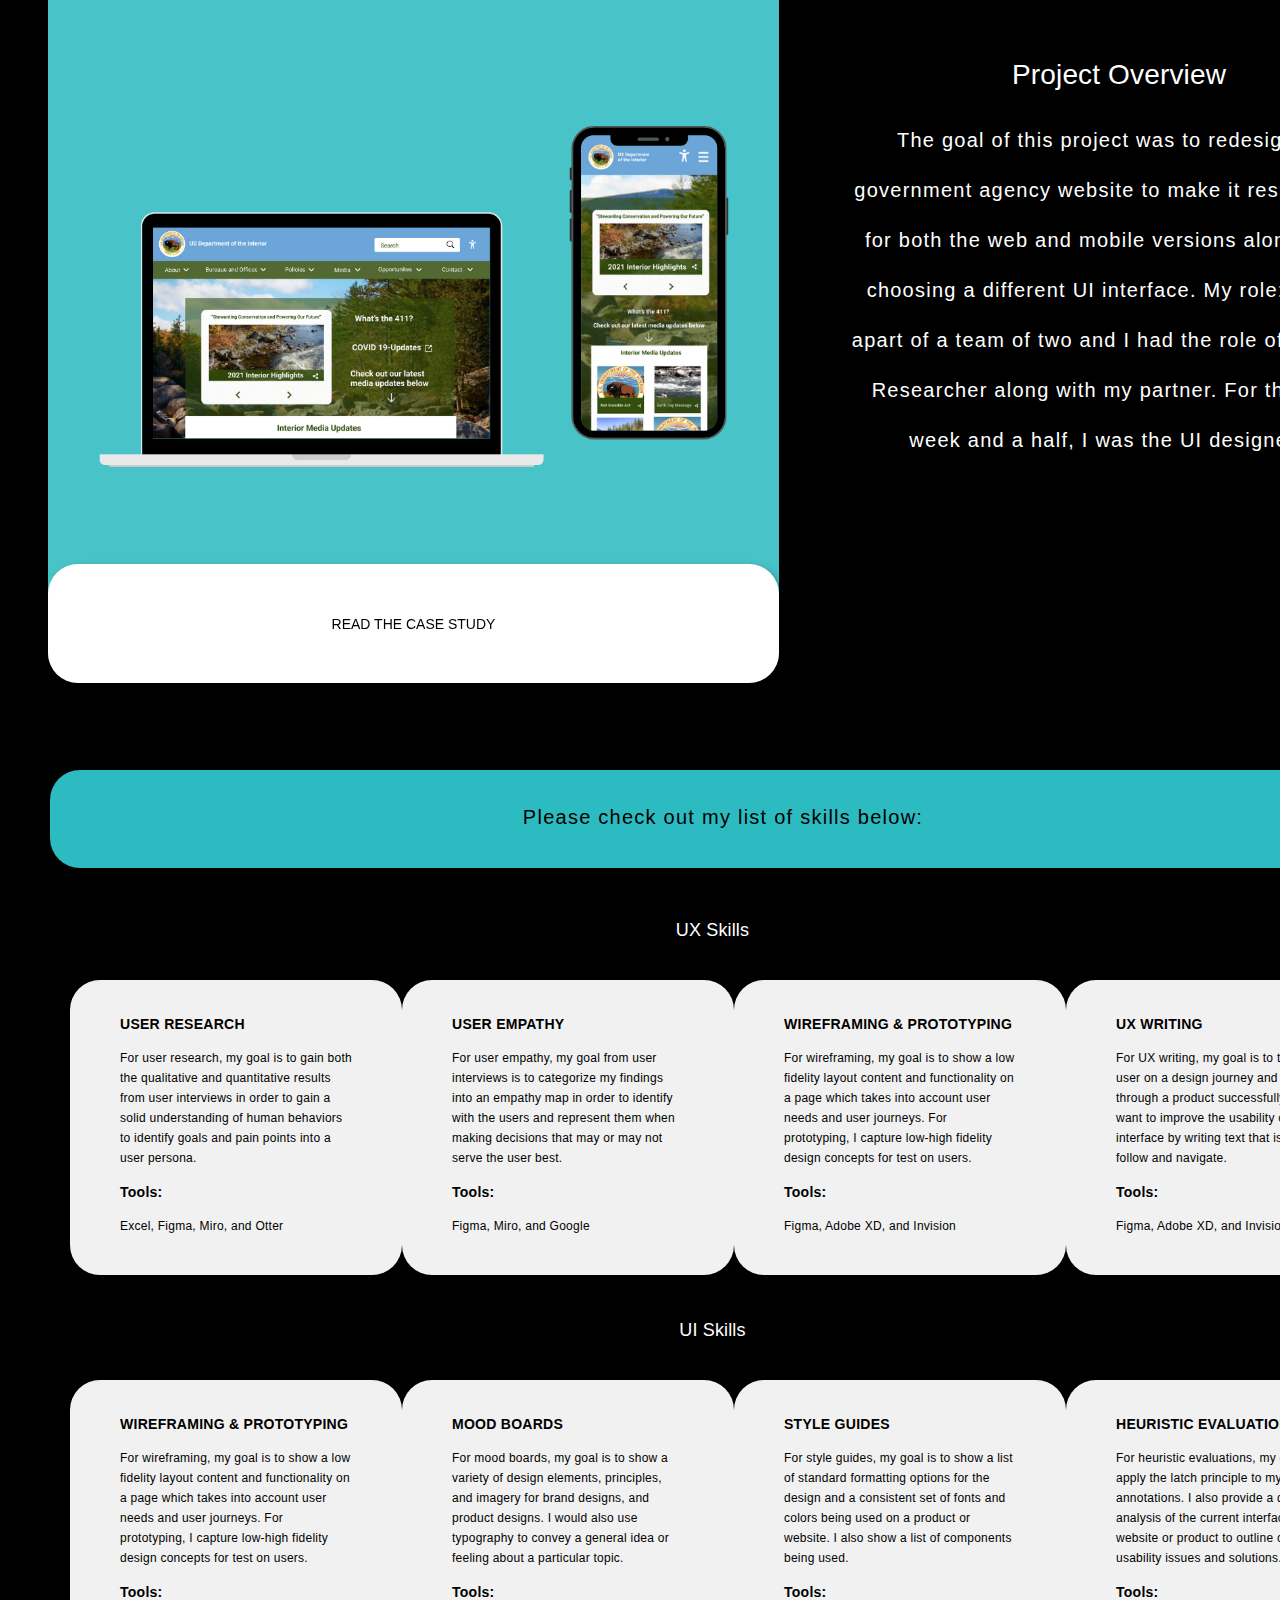
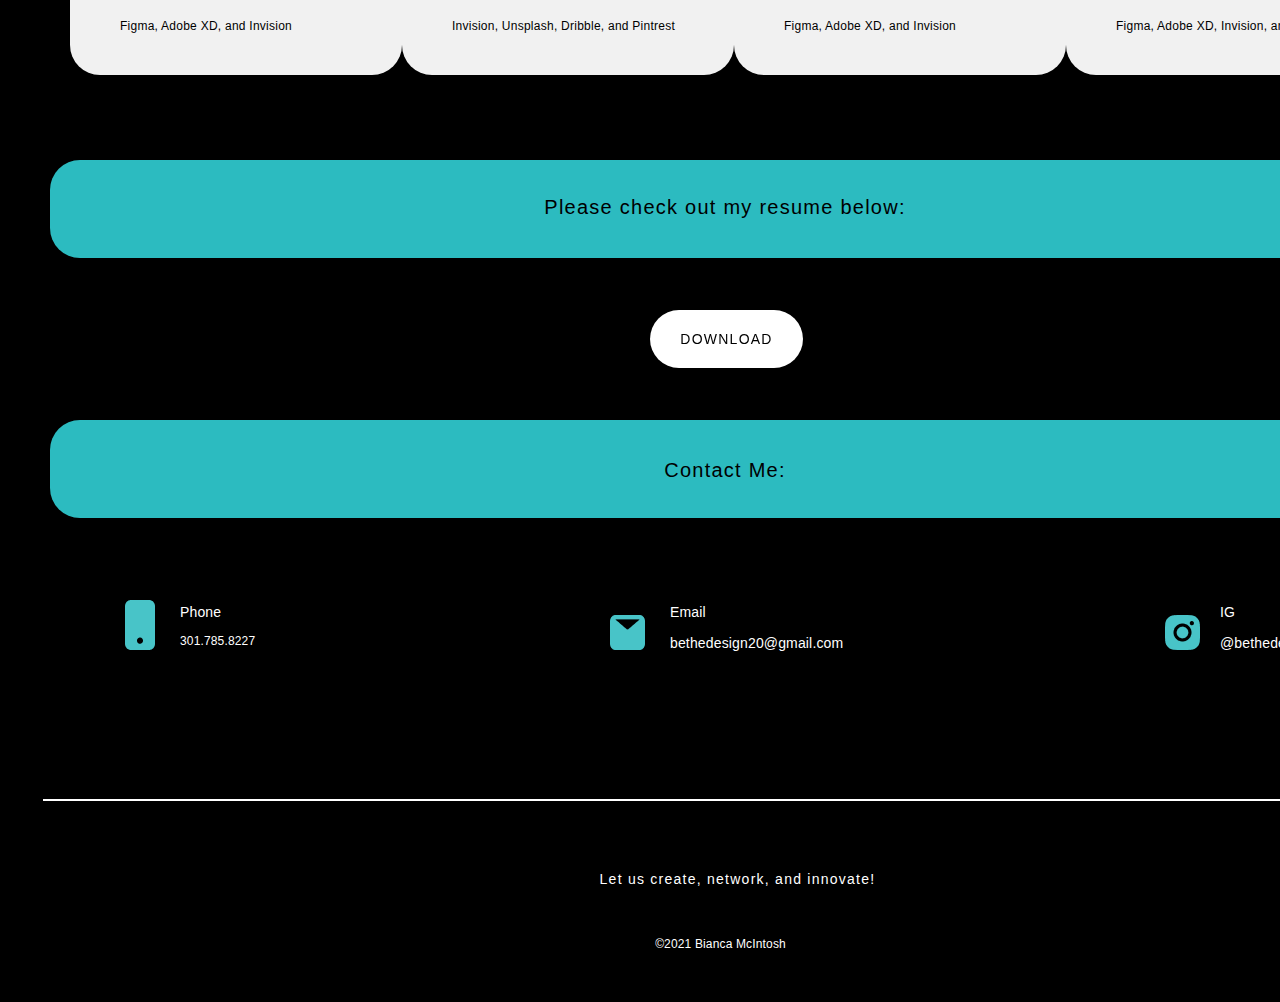
==== commit ed6f1ec4: "Updated changes." ====
--- a/index.html
+++ b/index.html
@@ -159,7 +159,11 @@
                         </div>
                         <img class="icon2" src="images/Email.png" alt="email">
                         <div class="inline2"> Email <p class="email"> bethedesign20@gmail.com</p>
-                   
+                        </div>
+                        <img class="icon3" src="images/Instagram.png" alt="phone">
+                        <div class="inline3"> IG <p class="ig"> @bethedesign__ </p>
+                        </div>
+
     </section>
    <footer>
                         <p class="myquote">Let us create, network, and innovate!</p>
@@ -167,10 +171,12 @@
 
                 <ul style="list-style-type:none;">
             <footer class="footer facebook" class="footer linkedin" class="footer myquote" class=" footer copyright">
-                    <li></li><a href="https://www.facebook.com/BeTheDesign20"style="color: white">Facebook</a></li>
+                   <!-- <li></li><a href="https://www.facebook.com/BeTheDesign20"style="color: white">Facebook</a></li>
                      <li><a href="https://www.linkedin.com/in/bianca-mcintosh-96a148134/" style="color: white;"> Linkedin </a></li>
             
-                </ul> 
+                </ul> -->
+
+                <hr class="horizontalLine2">
     </footer>
 </section>
 
--- a/css/style.css
+++ b/css/style.css
@@ -77,6 +77,14 @@
   left: 40px;
   top: 147px;
   border: 1px solid #2cbbc0;
+}
+.horizontalLine2{
+  position: absolute;
+  width: 1350px;
+  height: 0px;
+  left: -5px;
+  top: 5575px;
+  border: 0.25px solid white;
 }
 .bianca{
   display: inline-block;
@@ -224,13 +232,13 @@
  .myquote{
   height: 128px;
   width: 1135px;
-  left: 180px;
-  top: 5917px;
-  color: white;
-  position: absolute;
-  font-weight: 500;
-  font-size: 14px;
-  line-height: 16px;
+  left: 170px;
+  top: 5660px;
+  color: white;
+  position: absolute;
+  font-weight: 500;
+  font-size: 14px;
+  line-height: 10px;
   text-align: center;
   letter-spacing: 1.25px;
   position: absolute;
@@ -240,28 +248,31 @@
   font-family: -apple-system, BlinkMacSystemFont, 'Segoe UI', Roboto, Oxygen, Ubuntu, Cantarell, 'Open Sans', 'Helvetica Neue', sans-serif;
   font-style: normal;
   margin-right: auto;
+  padding-block-start: none;
+  margin-bottom: none;
  }
  .copyright{
  width: 1395px;
  height: 24px;
- left: 663px;
- top: 6033px;
+ left: 653px;
+ top: 5720px;
  font-weight: 500;
  font-size: 12px;
- line-height: 24px;
+ line-height: 0px;
  letter-spacing: 0.15px;
  color: white;
  position: absolute;
  margin-left: -630px;
  margin-right: center;
- position: absolute;
  align-items: center;
  text-align: center;
  align-content: center;
  font-family: -apple-system, BlinkMacSystemFont, 'Segoe UI', Roboto, Oxygen, Ubuntu, Cantarell, 'Open Sans', 'Helvetica Neue', sans-serif;
  font-style: normal;
- }
- .facebook{
+ padding-bottom: 0px;
+ margin-bottom: 0px;
+ }
+ /*.facebook{
   left: 48.06%;
   right: 50.21%;
   top: 98.19%;
@@ -286,7 +297,7 @@
   border-radius: 0px;
   margin-right: auto;
   color: white;
- }
+ }*/
  .grid-container{
   position: absolute;
   width: 1458px;
@@ -526,7 +537,7 @@
   left: 12%;
   right: 88.47%;
   top: 5400px;
-  left: 75px;
+  left: 125px;
 }
 .icon2{
   position: absolute;
@@ -534,7 +545,15 @@
   left: 12%;
   right: 88.47%;
   top: 5415px;
-  left: 440px;
+  left: 610px;
+}
+.icon3{
+  position: absolute;
+  bottom: 440px;
+  left: 12%;
+  right: 88.47%;
+  top: 5415px;
+  left: 1165px;
 }
 .inline{
   display: inline-block;
@@ -550,7 +569,7 @@
   font-size: 14px;
   line-height: 24px;
   letter-spacing: 0.15px;
-  left: 130px;
+  left: 180px;
 }
 .inline2{
   display: inline-block;
@@ -566,8 +585,23 @@
   font-size: 14px;
   line-height: 24px;
   letter-spacing: 0.15px;
-  left: 500px;
-
+  left: 670px;
+}
+.inline3{
+  display: inline-block;
+  color: white;
+  font-family:-apple-system, BlinkMacSystemFont, 'Segoe UI', Roboto, Oxygen, Ubuntu, Cantarell, 'Open Sans', 'Helvetica Neue', sans-serif;
+  position: absolute;
+  width: 41px;
+  height: 24px;
+  /*left: 92px;*/
+  top: 5400px;
+  font-style: normal;
+  font-weight: normal;
+  font-size: 14px;
+  line-height: 24px;
+  letter-spacing: 0.15px;
+  left: 1220px;
 }
  .number{
   color: white;
@@ -586,6 +620,12 @@
   line-height: 10px;
   letter-spacing: 0.15px;
   left: 500px;
+ }
+ .ig{
+  line-height: 10px;
+  letter-spacing: 0.15px;
+  left: 500px;
+
  }
   @media only screen and (max-width: 800px) {
   flex-containter {flex-direction: column;}
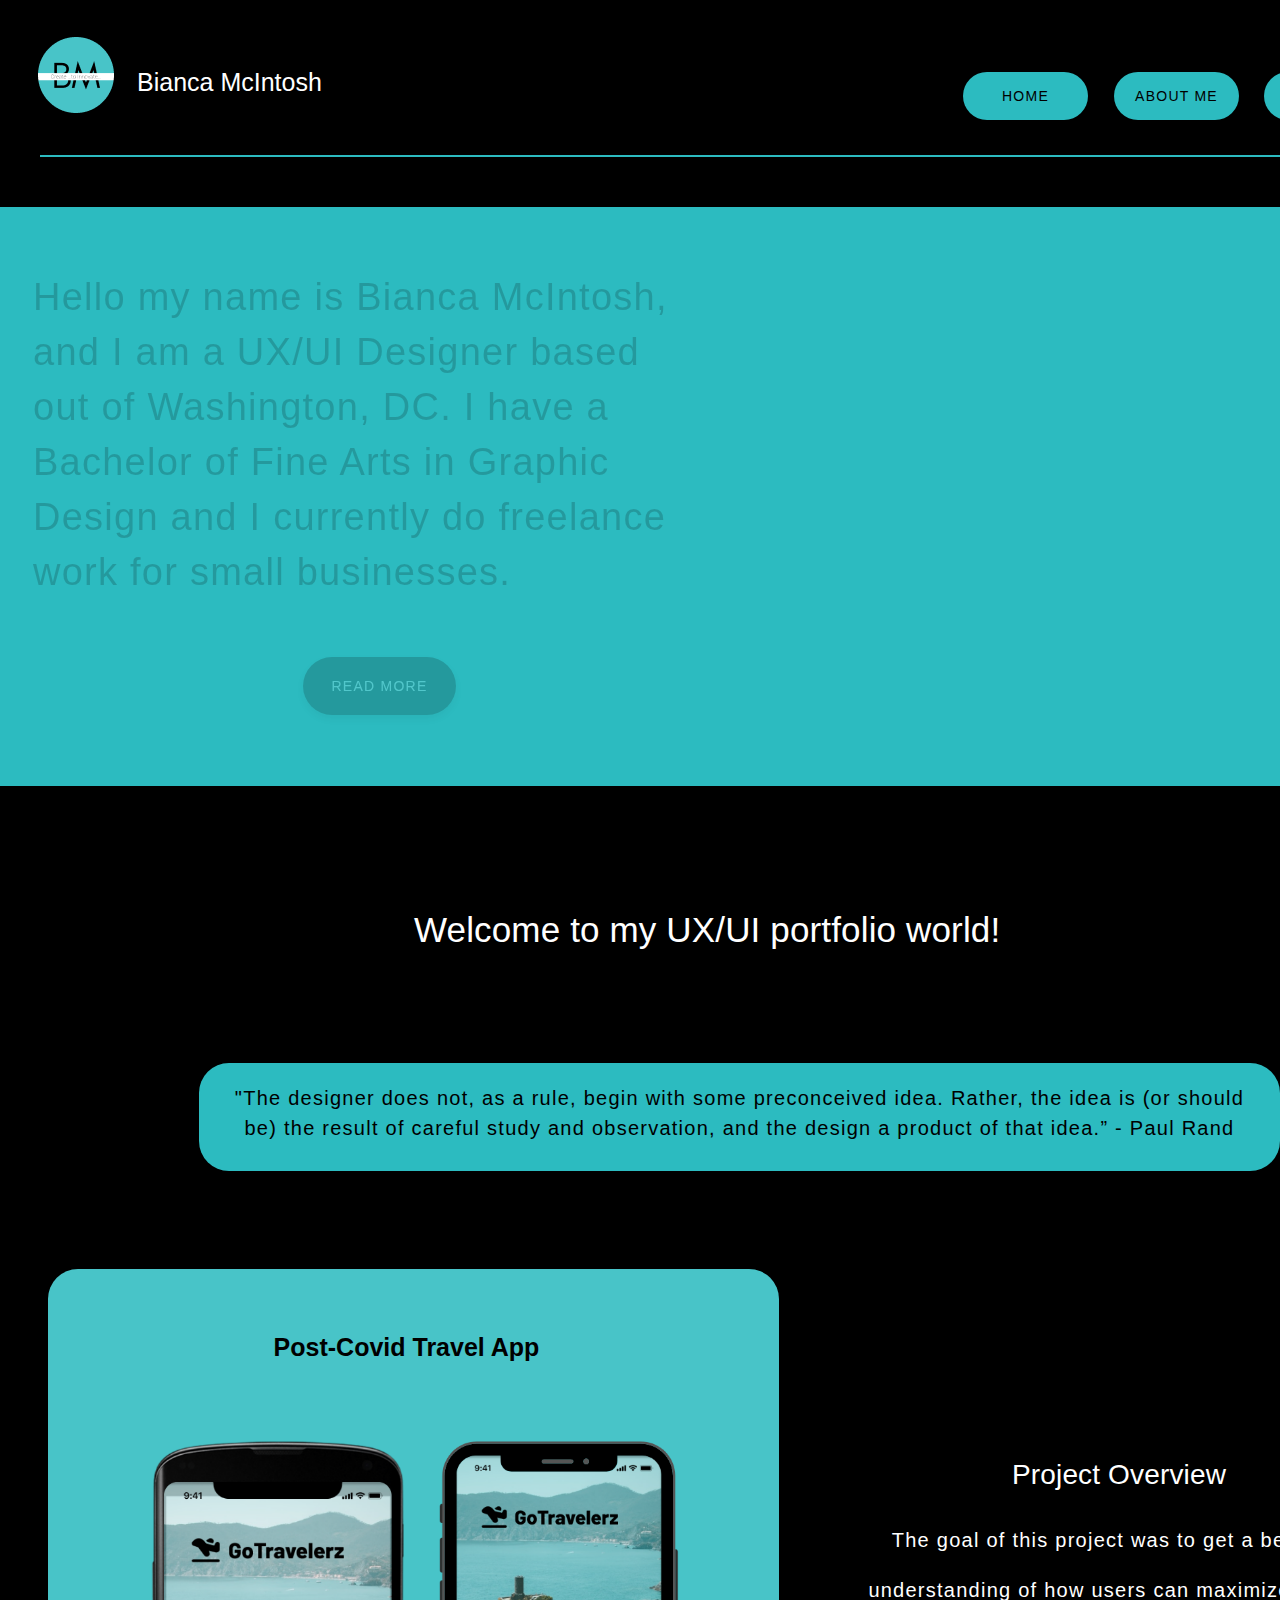
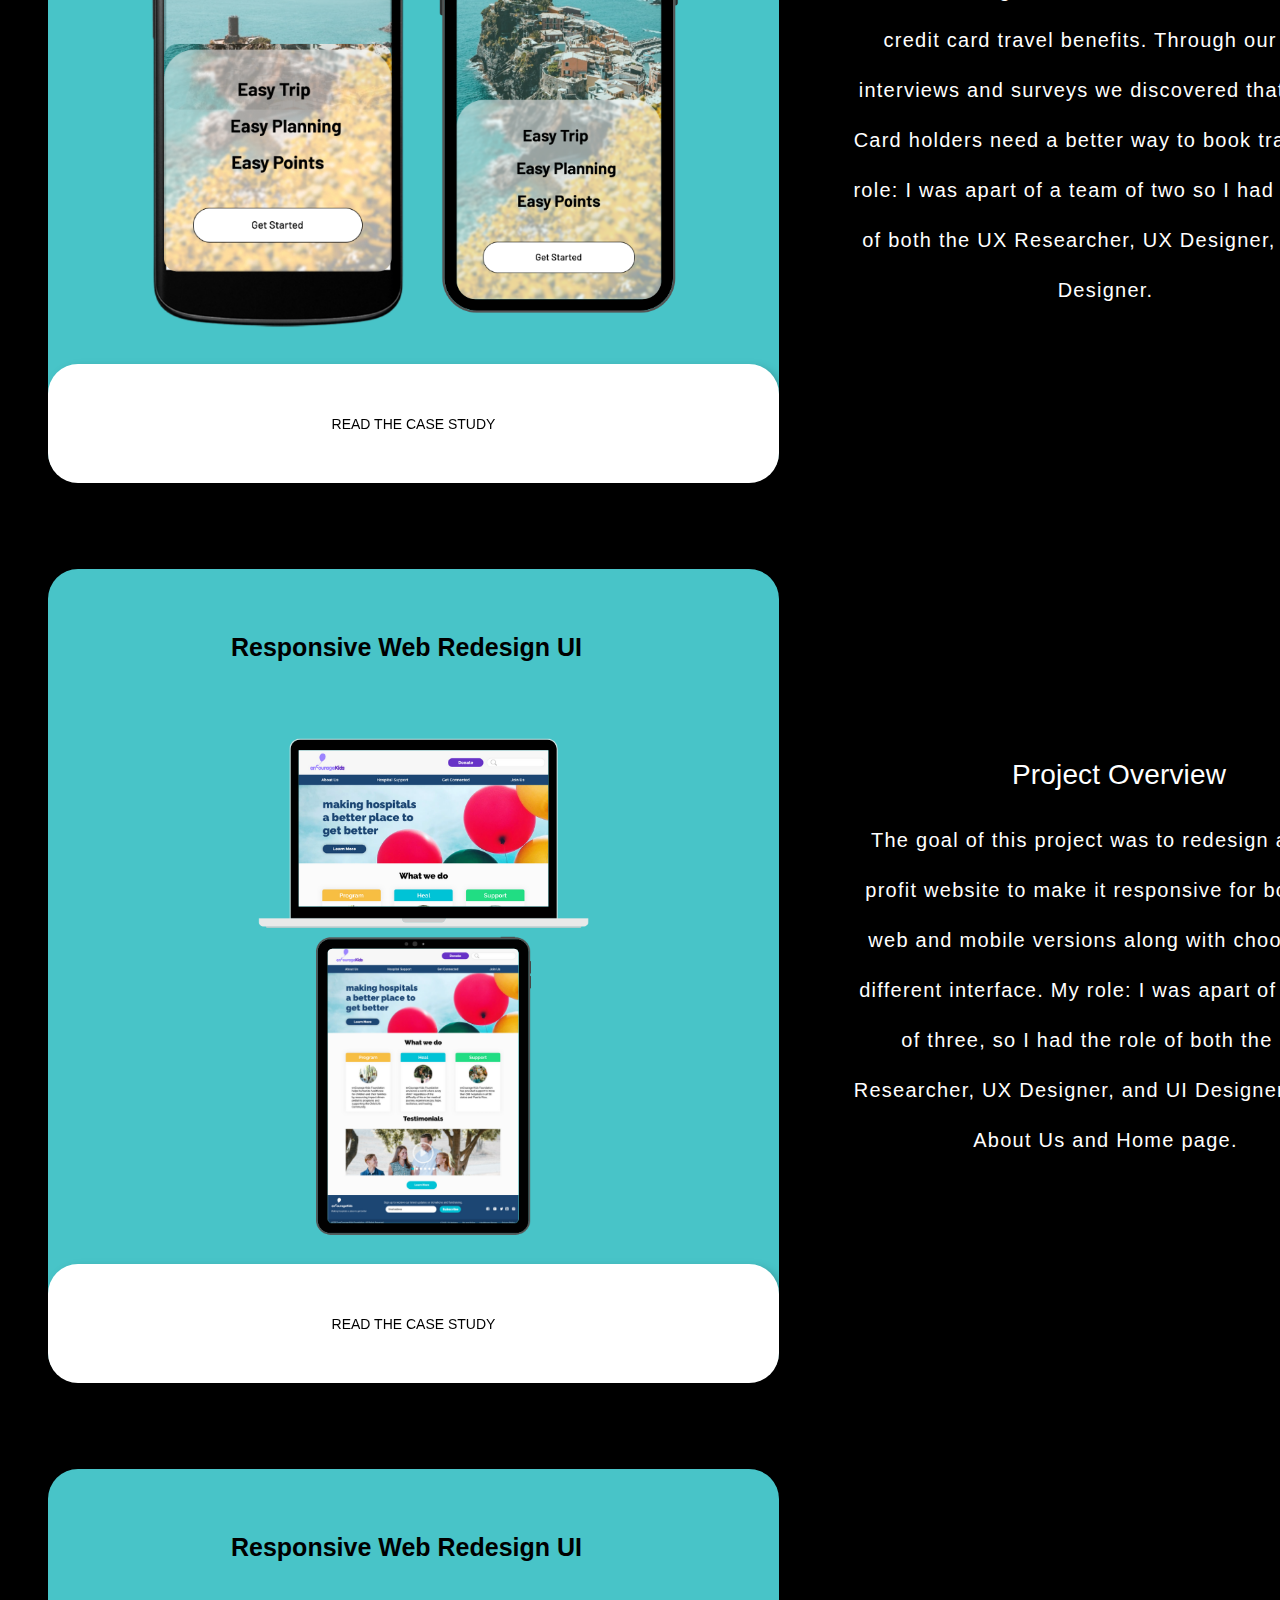
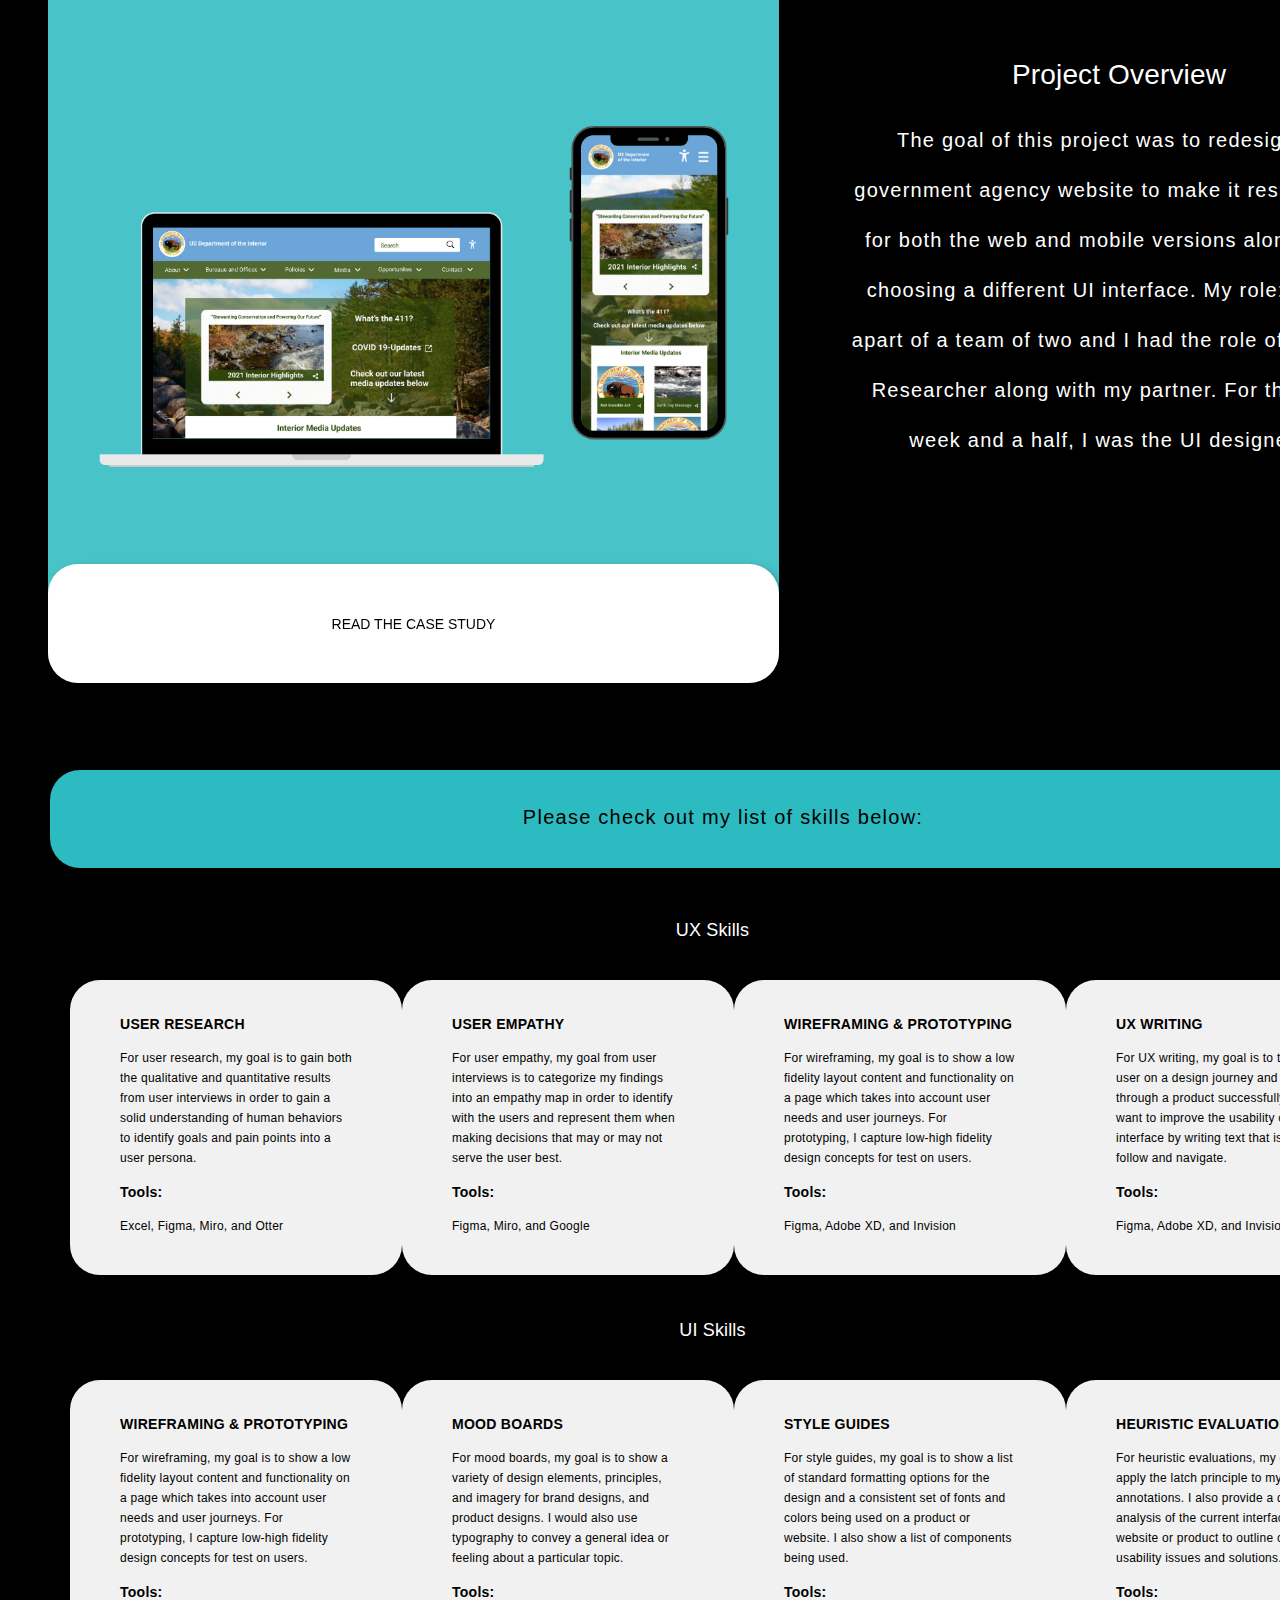
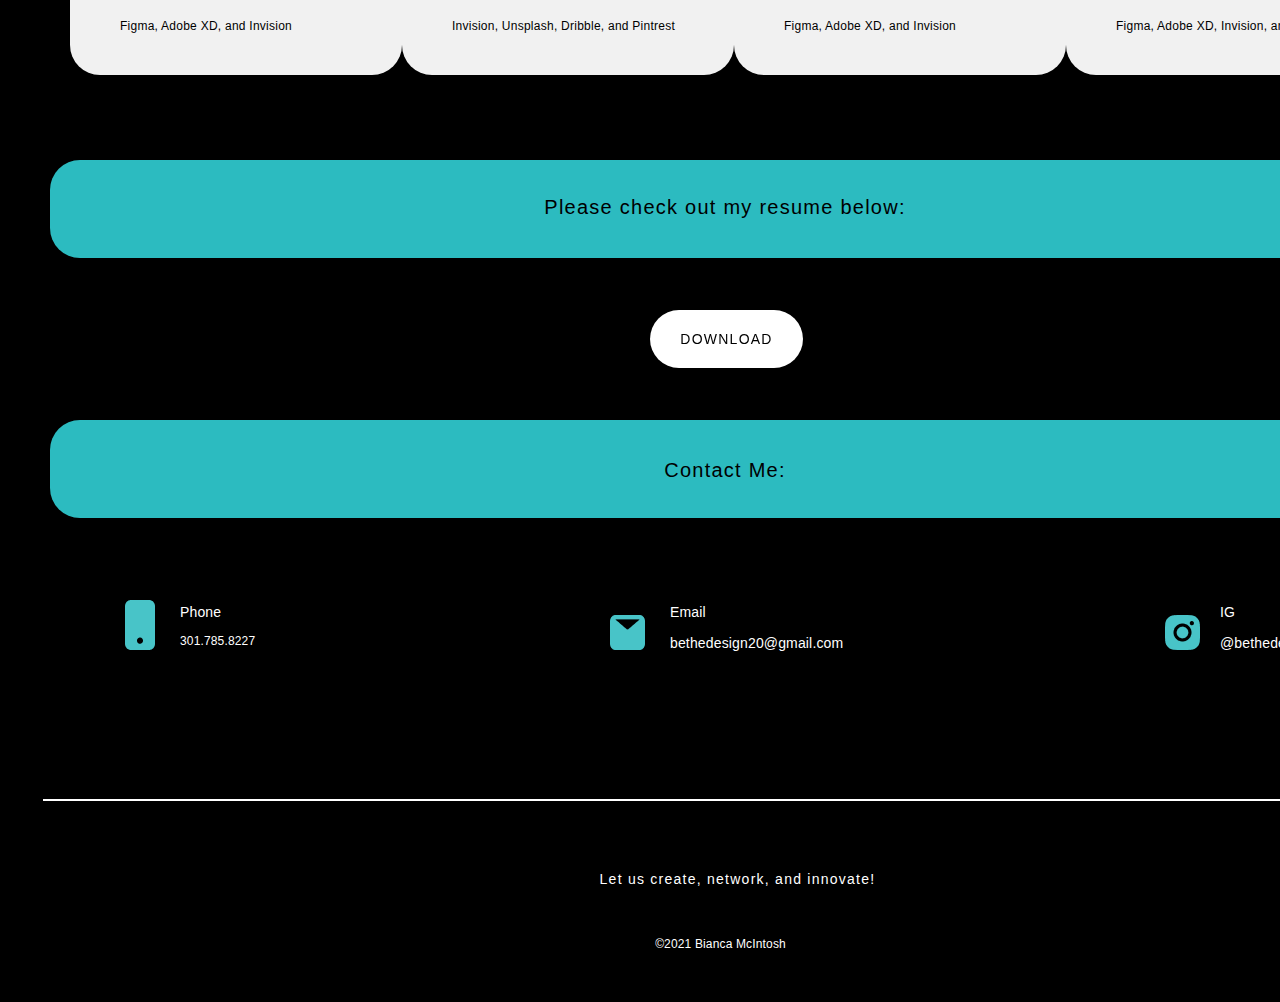
==== commit 3e454581: "jQuery added." ====
--- a/index.html
+++ b/index.html
@@ -2,8 +2,8 @@
 <html>
 <head>
     <link rel="stylesheet" href="css/style.css">
-
-
+    <!-- <link rel="stylesheet" href="css/style2.css"> -->
+    <script src="https://ajax.googleapis.com/ajax/libs/jquery/3.5.1/jquery.min.js"></script>
 </head>
 <body>
         
@@ -13,12 +13,11 @@
             <img src="images/Logo.png" alt="Logo">
             <span class="bianca">Bianca McIntosh</span>
 
-            <nav>
+            <nav class="nav-options">
                 <button class="button button1">Work</button>
                 <button class="button button2">About Me</button>
                 <button class="button button3">Home</button>
-    
-                </nav>
+            </nav>
         </div>
        
         <hr class="horizontalLine">
@@ -32,7 +31,7 @@
         I have a Bachelor of Fine Arts in Graphic Design and I currently do freelance work for small businesses.</p>
         <button id="button4"> Read More</button>
 
-        <img class="heroimage" src="images/IMG_3652.png" alt="image"  class="hero">
+        <img class="heroimage hero" src="images/IMG_3652.png" alt="image">
 
     </div>
     </section>
@@ -180,6 +179,7 @@
     </footer>
 </section>
 
+    <script src="js/index.js"></script>
 
 </body>
-</html>
+</html>--- a/css/style.css
+++ b/css/style.css
@@ -19,6 +19,10 @@
   text-transform: uppercase;
   margin-left: -70px;
   align-items: center;
+  transition: background-color 1s ease;
+}
+.button:hover{
+background-color: white;
 }
 .button1{
   left: 87.92%;
@@ -138,11 +142,12 @@
   letter-spacing: 1.25px;
   align-items: flex-start;
   padding-top: 25px;
+  display: none;
  }
 .heroimage{
   padding-right: auto;
   float: right;
-
+  display: none;
 }
 .image2{
   left: 3.33%;
@@ -178,6 +183,12 @@
   text-align: center;
   letter-spacing: 1.25px;
   text-transform: uppercase;
+  display: none;
+ }
+ #button4:hover{
+   background-color:white;
+   color: black;
+
  }
  #button5{
   position: absolute;
@@ -300,7 +311,7 @@
  }*/
  .grid-container{
   position: absolute;
-  width: 1458px;
+  width: 1487px;
   height: 579px;
   left: -800px;
   top: 197px;
@@ -423,6 +434,7 @@
   left:48px;
   font-family: -apple-system, BlinkMacSystemFont, 'Segoe UI', Roboto, Oxygen, Ubuntu, Cantarell, 'Open Sans', 'Helvetica Neue', sans-serif;
   text-align: center;
+
 }
 .container2{
   position: absolute;
--- a/css/style2.css
+++ b/css/style2.css
@@ -0,0 +1,31 @@
+.navigation{
+    width: 100%;
+}
+
+.logo{
+    width: 100%;
+    display: inline-block;
+}
+
+.biance{
+    margin: auto;
+}
+
+.nav-options{
+    height: 100%;
+    float: right;
+    display: flex;
+    vertical-align: center;
+    align-items: center;
+}
+
+.grid-container{
+    width: 100%;
+    display: flex;
+    flex-wrap: wrap;
+}
+
+.myStory{
+    max-width: 400px;
+    min-width: 300px;
+}